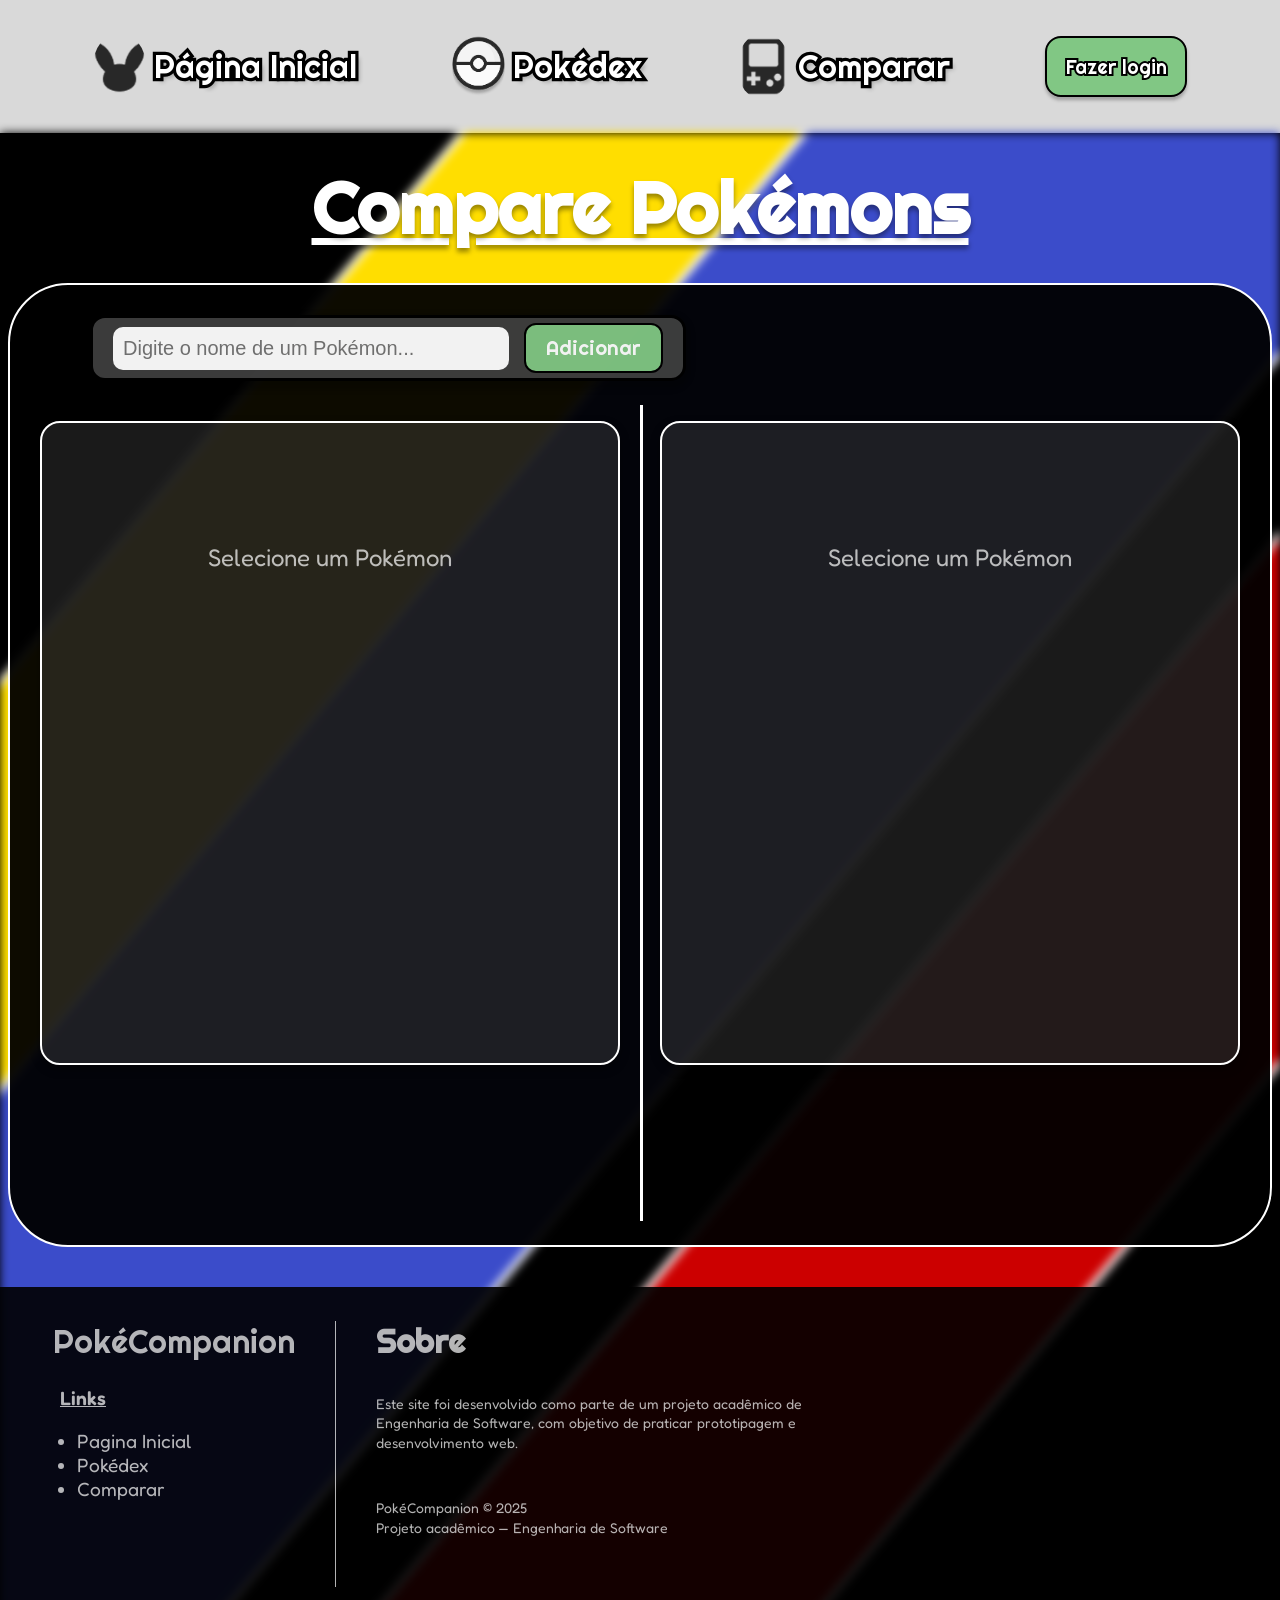
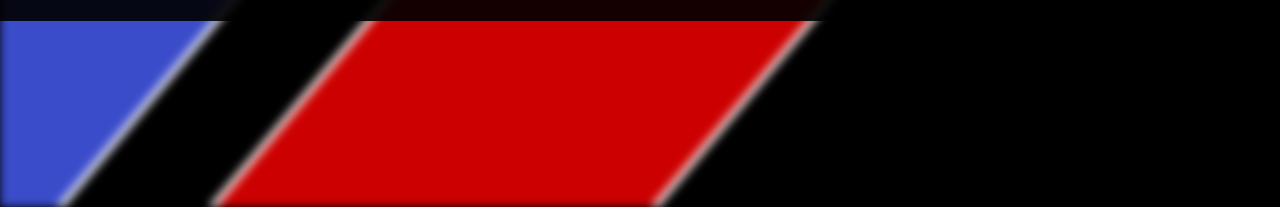
==== html/comparador.html @ f087c46c "primeiro commit" ====
<!DOCTYPE html>
<html lang="pt-BR">
<head>
    <meta charset="UTF-8">
    <meta name="viewport" content="width=device-width, initial-scale=1.0">
    <title>Poké - Comparar Pokémons</title>
    <link rel="stylesheet" href="../css/comparador.css  ">
    <link rel="stylesheet" href="../css/styleguide.css">
    <link rel="icon" type="imagem/jpg" href="../assets/icone1.png">
</head>
<body>
    <!-- Header -->
    <header class="header">
        <nav class="nav">
            <a class="nav-item" href="pagina-inicial.html">
                <div class="nav-icon icon-1"></div>
                <span>Página Inicial</span>
            </a>
            <a class="nav-item" href="pokedex.html">
                <div class="nav icon-2"></div>
                <span>Pokédex</span>
            </a>
            <a class="nav-item" href="">
                <div class="nav icon-3"></div>
                <span>Comparar</span>
            </a>
            <a class="login-btn">Fazer login</a>
        </nav>
    </header>
    
    <!-- Background Stripes -->
    <div class="background-container">
        <div class="stripe stripe-yellow"></div>
        <div class="stripe stripe-blue"></div>
        <div class="stripe stripe-red"></div>
    </div>
    <!-- Title -->
    <h1 class="page-title">Compare Pokémons</h1>

    <!-- Main Content -->

    <div class="main-content">
        <!-- Search Bar -->
        <div class="search-bar">
            <input type="text" id="pokemonSearch" placeholder="Digite o nome de um Pokémon..." class="search-input"/>
            <button id="addPokemonBtn" class="add-btn">Adicionar</button>
        </div>

        <!-- Área de comparação -->
        <div class="compare-container">
            <div class="pokemon-card" id="pokemon1">
                <p class="placeholder-text">Selecione um Pokémon</p>
            </div>
            <div class="divider-vertical"></div>
            <div class="pokemon-card" id="pokemon2">
                <p class="placeholder-text">Selecione um Pokémon</p>
            </div>
        </div>
    </div>

    <!-- Footer -->
    <footer class="footer">
        <div class="footer-left">
            <div class="footer-brand">PokéCompanion</div>
            <div class="footer-links">
                <h4>Links</h4>
                <ul>
                    <li>Pagina Inicial</li>
                    <li>Pokédex</li>
                    <li>Comparar</li>
                </ul>
            </div>
        </div>
        
        <div class="footer-divider"></div>
        
        <div class="footer-right">
            <h3>Sobre</h3>
            <p class="footer-description">
                Este site foi desenvolvido como parte de um projeto acadêmico de Engenharia de Software, 
                com objetivo de praticar prototipagem e desenvolvimento web.
            </p>
            <p class="footer-copyright">
                PokéCompanion &copy; 2025<br>
                Projeto acadêmico — Engenharia de Software
            </p>
        </div>
    </footer>
    <script src="../js/comparador.js"></script>
</body>
</html>
---- css/comparador.css ----
/* ===== BASE ===== */
body {
    background-color: #000;
    min-height: 100vh;
    overflow-x: hidden;
    margin: 0;
    padding: 0;
}

/* ===== HEADER ===== */
.header {
    margin: auto;
    padding: calc(40 / 1080 * 100vh) calc(48 / 1920 * 100vw);
    background-color: var(--cinza-padrao);
    box-shadow: 0 calc(4 / 1080 * 100vh) calc(4 / 1080 * 100vh) rgba(0, 0, 0, 0.25);
}

.nav {
    display: flex;
    justify-content: space-between;
    align-items: center;
    max-width: min(1440px, 90%);
    margin: auto;
}

.nav-item {
    display: flex;
    align-items: center;
    height: calc(80 / 1080 * 100vh);
    cursor: pointer;
    gap: 8px;
}

/* ===== ÍCONES ===== */
.icon-1, .icon-2, .icon-3 {
    width: clamp(40px, calc(80 / 1920 * 100vw), 80px);
    height: clamp(40px, calc(80 / 1080 * 100vh), 80px);
    border-radius: 50%;
    background-size: cover;
    background-position: center;
}

/* Fonte Header */
.nav-item span {
    font-family: "Righteous", sans-serif;
    color: white;
    text-shadow: 4px 4px 4px rgba(0,0,0,0.25);
    font-size: clamp(20px, 2.5vw, 48px);
    font-weight: 400;
    -webkit-text-stroke: 0.2em black;
    paint-order: stroke fill;
}

/*  BOTÃO LOGIN  */
.login-btn {
    padding: clamp(16px, calc(20 / 1080 * 100vh), 28px) clamp(16px, calc(28 / 1920 * 100vw), 32px);
    font-family: "Righteous", sans-serif;
    font-size: clamp(16px, 1.5vw, 32px);
    color: var(--branco-full);
    background-color: var(--verde-campo);
    border: calc(3 / 1920 * 100vw) solid black;
    border-radius: calc(24 / 1920 * 100vw);
    box-shadow: 0 calc(4 / 1080 * 100vh) calc(4 / 1080 * 100vh) rgba(0,0,0,0.25);
    cursor: pointer;
    transition: 0.3s ease;
    -webkit-text-stroke: 0.2em black;
    paint-order: stroke fill;
}
.login-btn:hover {
    transform: scale(1.05);
}
/* === === === */


/*  BACKGROUND  */
.background-container {
    position: absolute;
    width: 100%;
    height: 186vh;
    background-color: #000;
    overflow: hidden;
    display: flex;
    justify-content: center;
    align-items: center;
    z-index: 0;
    overflow: hidden;
    filter: blur(5px);
}

.stripe {
    position: absolute;
    width: calc(2200 / 1920 * 200vw);
    transform: rotate(310deg);
    border: calc(10 / 1920 * 100vw) solid #fff;
}

.stripe-yellow {
    height: calc(400 / 1080 * 100vh);
    background: var(--amarelo-dourado);
    top: calc(-180 / 1920 * 100vw);
}

.stripe-blue {
    height: calc(600 / 1080 * 100vh);
    background: var(--azul-cerulean);
    top: calc(500 / 1920 * 100vw);
}

.stripe-red {
    height: calc(400 / 1080 * 100vh);
    background: var(--vermelho-boston);
    bottom: calc(110 / 1920 * 100vw);
}
/* === === === */

/* Page Title */
.page-title {
    position: relative;
    z-index: 10;
    font-family: 'Righteous', sans-serif;
    font-size: 96px;
    text-align: center;
    color: white;
    text-decoration: underline;
    text-shadow: 0px 4px 5px rgba(0, 0, 0, 0.4);
    margin: 30px 0;
    white-space: nowrap;
}
/* === === === */


/* Main Content */
.main-content {
    position: relative;
    z-index: 10;
    background: rgba(0, 0, 0, 0.95);
    border: 2px solid white;
    border-radius: 60px;
    width: 1400px;
    margin: 0 auto 40px;
    padding: 30px;
    min-height: 1200px;
}
/* === === === */

/* Search Bar */
.search-bar {
    position: relative;
    width: 550px;
    height: 60px;
    background: #3f3f3f;
    border: 3px solid black;
    border-radius: 15px;
    box-shadow: 0px 4px 5px 5px rgba(0, 0, 0, 0.25);
    display: flex;
    align-items: center;
    padding: 0 20px;
    gap: 15px;
    margin-left: 50px;
    opacity: 0.95;
}

.search-icon {
    width: 35px;
    height: 35px;
    fill: white;
}

.search-text {
    font-family: 'Righteous', sans-serif;
    font-size: 36px;
    color: white;
    opacity: 0.9;
    flex: 1;
    text-align: center;
}

.search-arrow {
    width: 12px;
    height: 20px;
    fill: white;
    transform: rotate(90deg);
}
/* === === === */

/* Dividers */
.divider-horizontal {
    width: 1350px;
    height: 1px;
    background: white;
    margin: 30px auto;
}

.divider-vertical {
    position: absolute;
    width: 1px;
    height: 85%;
    background: white;
    left: 50%;
    top: 120px;
    border-left: 2px dashed white;
}

.divider-dashed {
    width: 650px;
    height: 1px;
    background: transparent;
    border-top: 1px dashed white;
    margin: 20px auto;
}
/* === === === */

/* Footer */
.footer {
    display: flex;
    position: relative;
    z-index: 0;
    width: 100%;
    min-height: calc(300 / 1080 * 100vh);
    background: rgba(0, 0, 0, 0.9);
    flex-wrap: wrap;
    padding: calc(40 / 1080 * 100vh) calc(80 / 1920 * 100vw);
    margin-top: 0;
}

.footer-left, .footer-right {
    display: flex;
    flex-direction: column;
    gap: clamp(10px, 2vh, 20px);
}

.footer-logo {
    width: clamp(40px, calc(80 / 1920 * 100vw), 80px);
    height: clamp(40px, calc(80 / 1080 * 100vh), 80px);
    border-radius: 50%;
    opacity: 0.7;
    box-shadow: 0 4px 4px rgba(0,0,0,0.25);
}

.footer-brand {
    font-family: 'Righteous', sans-serif;
    font-size: clamp(20px, 2.5vw, 54px);
    color: white;
    opacity: 0.7;
}

.footer-links h4 {
    font-family: 'Fredoka', sans-serif;
    font-weight: 600;
    font-size: clamp(14px, 1.5vw, 24px);
    color: white;
    opacity: 0.7;
    text-decoration: underline;
    margin: calc(10 / 1920 * 100vw);
}

.footer-links ul {
    list-style: disc;
    padding-left: 1.5rem;
    font-family: 'Fredoka', sans-serif;
    font-weight: 400;
    font-size: clamp(14px, 1.5vw, 24px);
    color: white;
    opacity: 0.7;
}

.footer-divider {
    width: 1px;
    height: calc(320 / 1080 * 100vh);
    background: rgba(255, 255, 255, 0.7);
    margin: 0 calc(60 / 1920 * 100vw);
}

.footer-right h3 {
    font-family: 'Righteous', sans-serif;
    font-size: clamp(24px, 2.5vw, 54px);
    color: white;
    opacity: 0.7;
    margin: 0px;
}

.footer-description,
.footer-copyright {
    display: flex;
    font-family: 'Fredoka', sans-serif;
    font-weight: 400;
    font-size: clamp(14px, 1vw, 20px);
    color: rgba(255, 255, 255, 0.7);
    line-height: 1.4;
    max-width: 500px;
}
/* === === === */

/* Compare Container */
.compare-container {
    display: flex;
    justify-content: space-between;
    align-items: flex-start;
    gap: 40px;
    margin-top: 40px;
}

.pokemon-card {
    flex: 1;
    min-height: 600px;
    background: rgba(255, 255, 255, 0.1);
    border: 2px solid white;
    border-radius: 20px;
    color: white;
    padding: 20px;
    font-family: 'Fredoka', sans-serif;
    text-align: center;
    position: relative;
    box-shadow: 0 4px 10px rgba(0,0,0,0.4);
}

.placeholder-text {
    color: rgba(255,255,255,0.7);
    margin-top: 100px;
    font-size: 24px;
}

.remove-btn {
    position: absolute;
    top: 10px;
    right: 10px;
    background: red;
    color: white;
    border: none;
    border-radius: 50%;
    width: 35px;
    height: 35px;
    cursor: pointer;
    font-weight: bold;
}

.search-input {
    flex: 1;
    font-size: 20px;
    padding: 10px;
    border: none;
    border-radius: 10px;
    outline: none;
}

.add-btn {
    background-color: var(--verde-campo);
    color: white;
    font-family: 'Righteous', sans-serif;
    border: 2px solid black;
    border-radius: 12px;
    padding: 10px 20px;
    cursor: pointer;
    font-size: 20px;
}

.add-btn:hover {
    transform: scale(1.05);
}

/* Pokémon Info */
.pokemon-img {
    width: 180px;
    height: 180px;
    object-fit: contain;
    margin-bottom: 10px;
}

.stat {
    display: flex;
    justify-content: space-between;
    background: rgba(255,255,255,0.2);
    margin: 5px 0;
    border-radius: 8px;
    padding: 5px 10px;
}



/* Responsive para 1366x768 */
@media screen and (max-width: 1366px) {
    .container {
        width: 1366px;
    }
    
    .page-title {
        font-size: 72px;
    }
    
    .main-content {
        width: 1200px;
        min-height: 900px;
    }
    
    .pokemon-frames {
        gap: 20px;
    }
    
    .pokemon-frame {
        width: 580px;
        min-height: 850px;
    }
    
    .stats-section,
    .abilities-section,
    .weaknesses-section {
        width: 350px;
    }
    
    .weakness-container {
        width: 310px;
    }
    
    .bar-container {
        height: 150px;
    }
}
---- css/styleguide.css ----
/* Fonte */
@import url('https://fonts.googleapis.com/css2?family=Fredoka:wght@300..700&family=Righteous&display=swap');

/* ===================== */
/*     PALETA DE COR     */
/* ===================== */
:root {
    --amarelo-dourado: #FFDE00;
    --azul-cerulean: #3B4CCA;
    --vermelho-boston: #CC0000;
    --cinza-padrao: #d9d9d9;
    --branco-full: #ffffff;
    --verde-campo: #81C784;
}

body {
    font-family: 'Fredoka', 'Righteous', sans-serif;
}

.icon-1 { background: url(../assets/icone1.png) var(--cinza-padrao) 50% / cover no-repeat; }
.icon-2 { background: url(../assets/icone2.png) var(--cinza-padrao) 50% / cover no-repeat; }
.icon-3 { background: url(../assets/icone3.png) var(--cinza-padrao) 50% / cover no-repeat; }

/* remove underline / cor de link no header */
.nav-item,
.nav-item:link,
.nav-item:visited {
    text-decoration: none;
    color: inherit; /* evita que o navegador aplique cor de link */
} 

.nav-item span {
    text-decoration: none;
}
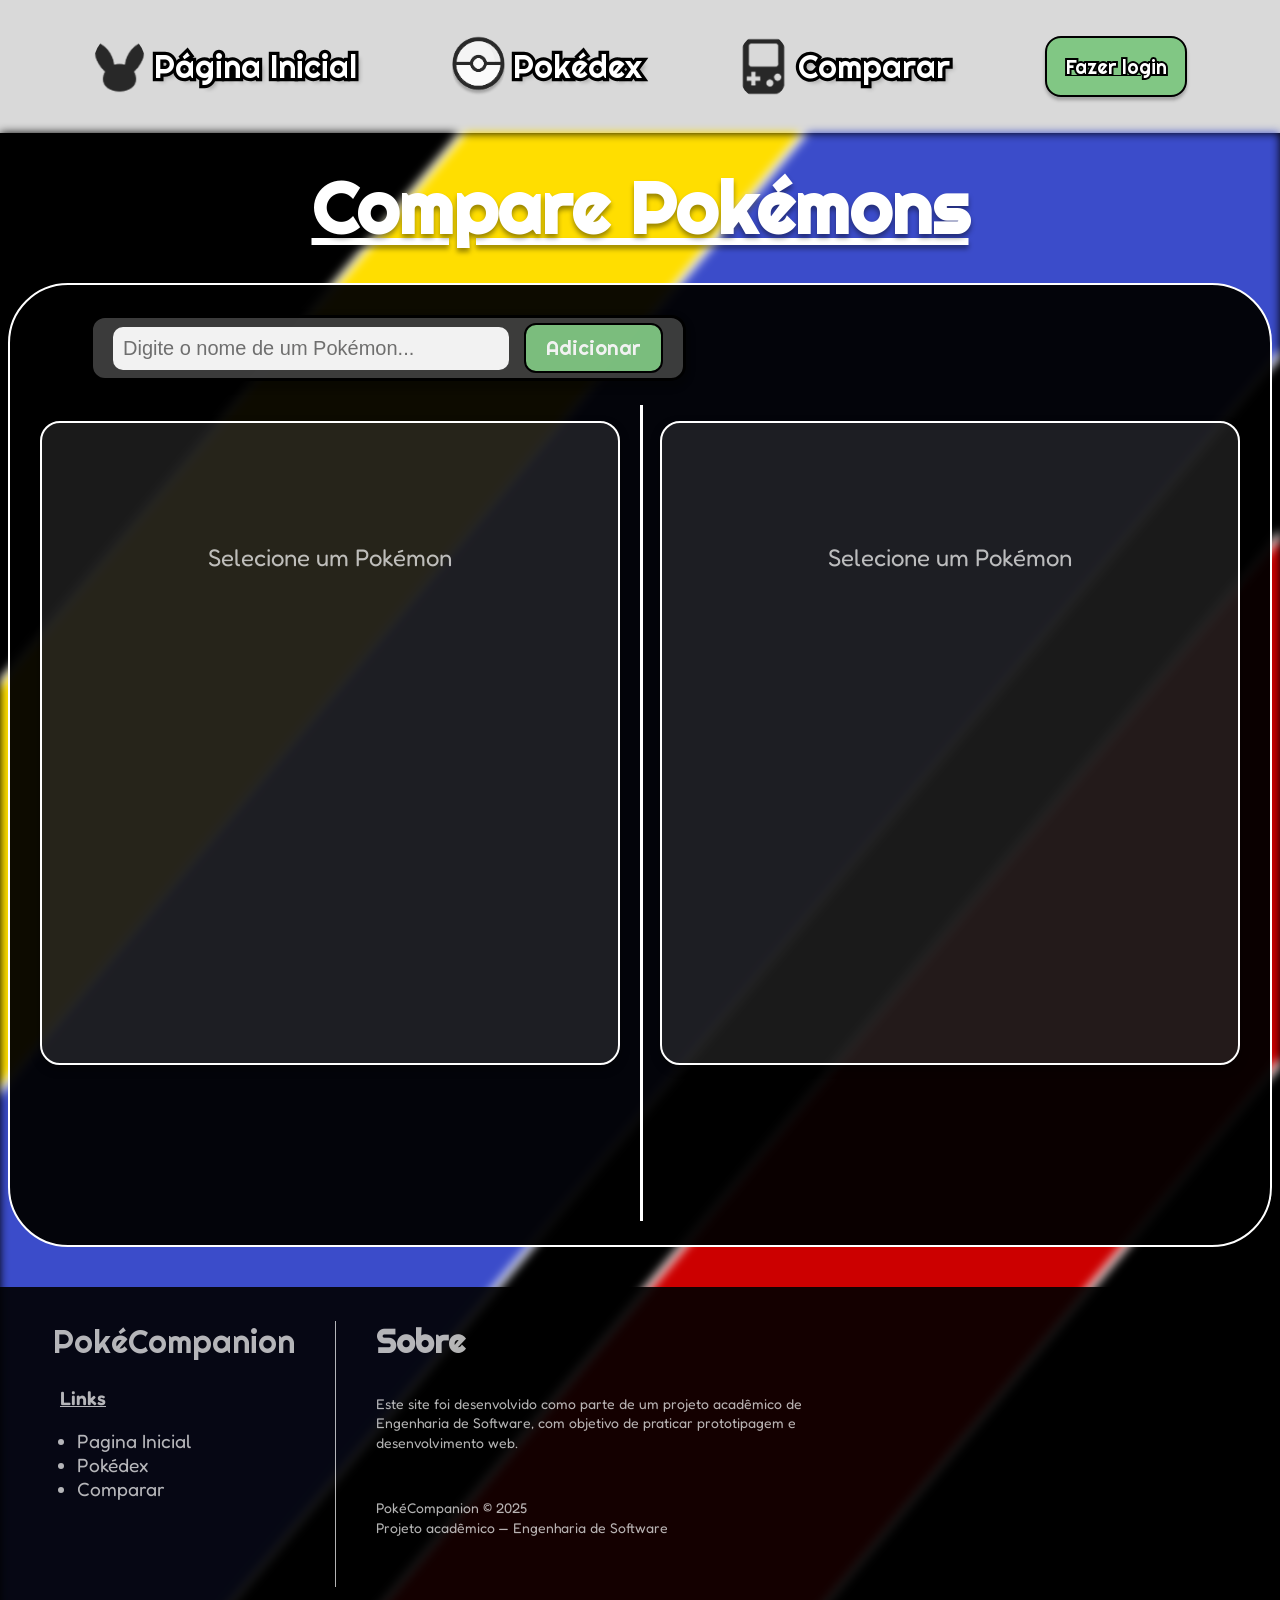
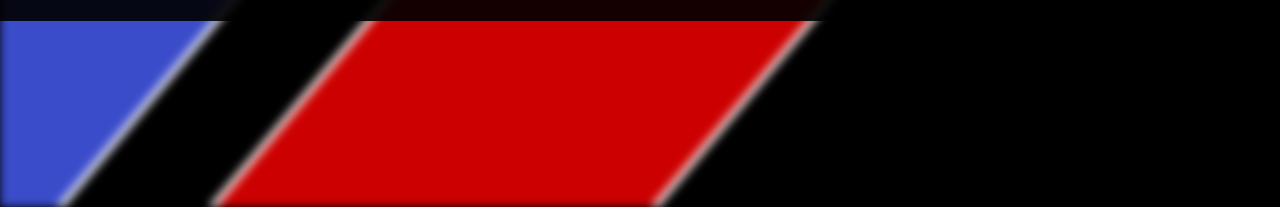
==== commit 4ef3acba: "Fazendo pagina Login" ====
--- a/html/comparador.html
+++ b/html/comparador.html
@@ -24,7 +24,10 @@
                 <div class="nav icon-3"></div>
                 <span>Comparar</span>
             </a>
-            <a class="login-btn">Fazer login</a>
+            <a class="login-btn" href="login.html">
+                <div class="nav icon-4"></div>
+                <span>Fazer login</span>
+            </a>
         </nav>
     </header>
     
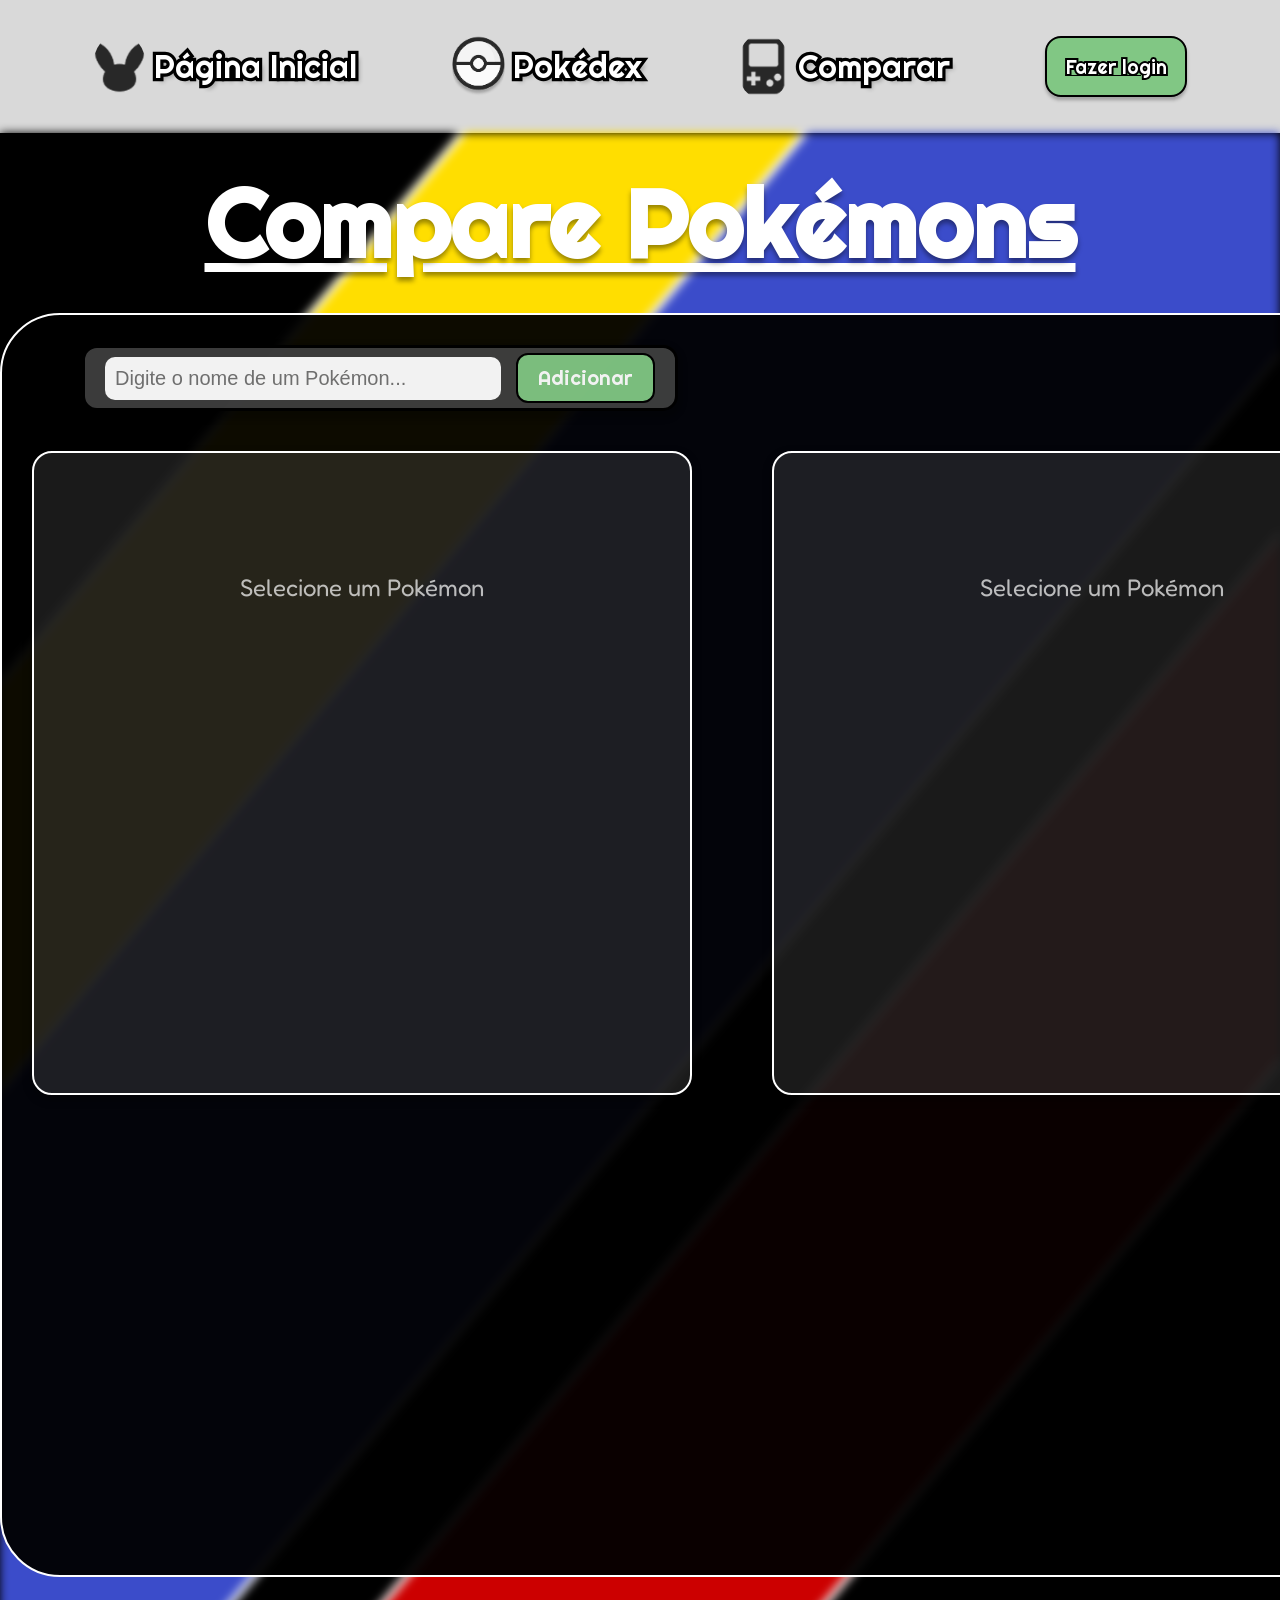
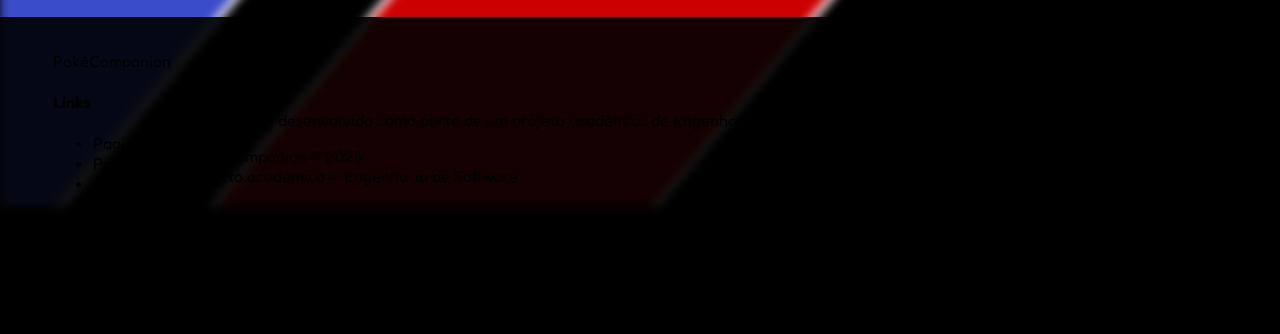
==== commit 6a3f3855: "LALALA Atualizando LOGIN" ====
--- a/html/comparador.html
+++ b/html/comparador.html
@@ -4,7 +4,7 @@
     <meta charset="UTF-8">
     <meta name="viewport" content="width=device-width, initial-scale=1.0">
     <title>Poké - Comparar Pokémons</title>
-    <link rel="stylesheet" href="../css/comparador.css  ">
+    <link rel="stylesheet" href="../css/comparador.css">
     <link rel="stylesheet" href="../css/styleguide.css">
     <link rel="icon" type="imagem/jpg" href="../assets/icone1.png">
 </head>
@@ -16,18 +16,27 @@
                 <div class="nav-icon icon-1"></div>
                 <span>Página Inicial</span>
             </a>
+
             <a class="nav-item" href="pokedex.html">
                 <div class="nav icon-2"></div>
                 <span>Pokédex</span>
             </a>
-            <a class="nav-item" href="">
+
+            <a class="nav-item">
                 <div class="nav icon-3"></div>
                 <span>Comparar</span>
             </a>
+
+            <!-- BOTÃO LOGIN / NOME DO USUÁRIO -->
             <a class="login-btn" href="login.html">
                 <div class="nav icon-4"></div>
                 <span>Fazer login</span>
             </a>
+
+            <!-- MENU FLUTUANTE DO USUÁRIO -->
+            <div class="user-menu" id="userMenu" style="display:none;">
+                <button id="logoutBtn">Sair</button>
+            </div>
         </nav>
     </header>
     
@@ -37,12 +46,13 @@
         <div class="stripe stripe-blue"></div>
         <div class="stripe stripe-red"></div>
     </div>
+
     <!-- Title -->
     <h1 class="page-title">Compare Pokémons</h1>
 
     <!-- Main Content -->
+    <div class="main-content">
 
-    <div class="main-content">
         <!-- Search Bar -->
         <div class="search-bar">
             <input type="text" id="pokemonSearch" placeholder="Digite o nome de um Pokémon..." class="search-input"/>
@@ -54,7 +64,9 @@
             <div class="pokemon-card" id="pokemon1">
                 <p class="placeholder-text">Selecione um Pokémon</p>
             </div>
+
             <div class="divider-vertical"></div>
+
             <div class="pokemon-card" id="pokemon2">
                 <p class="placeholder-text">Selecione um Pokémon</p>
             </div>
@@ -89,7 +101,7 @@
             </p>
         </div>
     </footer>
+
     <script src="../js/comparador.js"></script>
 </body>
-</html>
-
+</html>
--- a/css/comparador.css
+++ b/css/comparador.css
@@ -69,6 +69,7 @@
 .login-btn:hover {
     transform: scale(1.05);
 }
+
 /* === === === */
 
 
@@ -83,7 +84,6 @@
     justify-content: center;
     align-items: center;
     z-index: 0;
-    overflow: hidden;
     filter: blur(5px);
 }
 
@@ -111,7 +111,6 @@
     background: var(--vermelho-boston);
     bottom: calc(110 / 1920 * 100vw);
 }
-/* === === === */
 
 /* Page Title */
 .page-title {
@@ -126,8 +125,6 @@
     margin: 30px 0;
     white-space: nowrap;
 }
-/* === === === */
-
 
 /* Main Content */
 .main-content {
@@ -141,7 +138,6 @@
     padding: 30px;
     min-height: 1200px;
 }
-/* === === === */
 
 /* Search Bar */
 .search-bar {
@@ -158,180 +154,6 @@
     gap: 15px;
     margin-left: 50px;
     opacity: 0.95;
-}
-
-.search-icon {
-    width: 35px;
-    height: 35px;
-    fill: white;
-}
-
-.search-text {
-    font-family: 'Righteous', sans-serif;
-    font-size: 36px;
-    color: white;
-    opacity: 0.9;
-    flex: 1;
-    text-align: center;
-}
-
-.search-arrow {
-    width: 12px;
-    height: 20px;
-    fill: white;
-    transform: rotate(90deg);
-}
-/* === === === */
-
-/* Dividers */
-.divider-horizontal {
-    width: 1350px;
-    height: 1px;
-    background: white;
-    margin: 30px auto;
-}
-
-.divider-vertical {
-    position: absolute;
-    width: 1px;
-    height: 85%;
-    background: white;
-    left: 50%;
-    top: 120px;
-    border-left: 2px dashed white;
-}
-
-.divider-dashed {
-    width: 650px;
-    height: 1px;
-    background: transparent;
-    border-top: 1px dashed white;
-    margin: 20px auto;
-}
-/* === === === */
-
-/* Footer */
-.footer {
-    display: flex;
-    position: relative;
-    z-index: 0;
-    width: 100%;
-    min-height: calc(300 / 1080 * 100vh);
-    background: rgba(0, 0, 0, 0.9);
-    flex-wrap: wrap;
-    padding: calc(40 / 1080 * 100vh) calc(80 / 1920 * 100vw);
-    margin-top: 0;
-}
-
-.footer-left, .footer-right {
-    display: flex;
-    flex-direction: column;
-    gap: clamp(10px, 2vh, 20px);
-}
-
-.footer-logo {
-    width: clamp(40px, calc(80 / 1920 * 100vw), 80px);
-    height: clamp(40px, calc(80 / 1080 * 100vh), 80px);
-    border-radius: 50%;
-    opacity: 0.7;
-    box-shadow: 0 4px 4px rgba(0,0,0,0.25);
-}
-
-.footer-brand {
-    font-family: 'Righteous', sans-serif;
-    font-size: clamp(20px, 2.5vw, 54px);
-    color: white;
-    opacity: 0.7;
-}
-
-.footer-links h4 {
-    font-family: 'Fredoka', sans-serif;
-    font-weight: 600;
-    font-size: clamp(14px, 1.5vw, 24px);
-    color: white;
-    opacity: 0.7;
-    text-decoration: underline;
-    margin: calc(10 / 1920 * 100vw);
-}
-
-.footer-links ul {
-    list-style: disc;
-    padding-left: 1.5rem;
-    font-family: 'Fredoka', sans-serif;
-    font-weight: 400;
-    font-size: clamp(14px, 1.5vw, 24px);
-    color: white;
-    opacity: 0.7;
-}
-
-.footer-divider {
-    width: 1px;
-    height: calc(320 / 1080 * 100vh);
-    background: rgba(255, 255, 255, 0.7);
-    margin: 0 calc(60 / 1920 * 100vw);
-}
-
-.footer-right h3 {
-    font-family: 'Righteous', sans-serif;
-    font-size: clamp(24px, 2.5vw, 54px);
-    color: white;
-    opacity: 0.7;
-    margin: 0px;
-}
-
-.footer-description,
-.footer-copyright {
-    display: flex;
-    font-family: 'Fredoka', sans-serif;
-    font-weight: 400;
-    font-size: clamp(14px, 1vw, 20px);
-    color: rgba(255, 255, 255, 0.7);
-    line-height: 1.4;
-    max-width: 500px;
-}
-/* === === === */
-
-/* Compare Container */
-.compare-container {
-    display: flex;
-    justify-content: space-between;
-    align-items: flex-start;
-    gap: 40px;
-    margin-top: 40px;
-}
-
-.pokemon-card {
-    flex: 1;
-    min-height: 600px;
-    background: rgba(255, 255, 255, 0.1);
-    border: 2px solid white;
-    border-radius: 20px;
-    color: white;
-    padding: 20px;
-    font-family: 'Fredoka', sans-serif;
-    text-align: center;
-    position: relative;
-    box-shadow: 0 4px 10px rgba(0,0,0,0.4);
-}
-
-.placeholder-text {
-    color: rgba(255,255,255,0.7);
-    margin-top: 100px;
-    font-size: 24px;
-}
-
-.remove-btn {
-    position: absolute;
-    top: 10px;
-    right: 10px;
-    background: red;
-    color: white;
-    border: none;
-    border-radius: 50%;
-    width: 35px;
-    height: 35px;
-    cursor: pointer;
-    font-weight: bold;
 }
 
 .search-input {
@@ -358,12 +180,47 @@
     transform: scale(1.05);
 }
 
-/* Pokémon Info */
-.pokemon-img {
-    width: 180px;
-    height: 180px;
-    object-fit: contain;
-    margin-bottom: 10px;
+/* Compare Container */
+.compare-container {
+    display: flex;
+    justify-content: space-between;
+    align-items: flex-start;
+    gap: 40px;
+    margin-top: 40px;
+}
+
+.pokemon-card {
+    flex: 1;
+    min-height: 600px;
+    background: rgba(255, 255, 255, 0.1);
+    border: 2px solid white;
+    border-radius: 20px;
+    color: white;
+    padding: 20px;
+    font-family: 'Fredoka', sans-serif;
+    text-align: center;
+    position: relative;
+    box-shadow: 0 4px 10px rgba(0,0,0,0.4);
+}
+
+.placeholder-text {
+    color: rgba(255,255,255,0.7);
+    margin-top: 100px;
+    font-size: 24px;
+}
+
+.remove-btn {
+    position: absolute;
+    top: 10px;
+    right: 10px;
+    background: red;
+    color: white;
+    border: none;
+    border-radius: 50%;
+    width: 35px;
+    height: 35px;
+    cursor: pointer;
+    font-weight: bold;
 }
 
 .stat {
@@ -375,43 +232,48 @@
     padding: 5px 10px;
 }
 
-
-
-/* Responsive para 1366x768 */
-@media screen and (max-width: 1366px) {
-    .container {
-        width: 1366px;
-    }
-    
-    .page-title {
-        font-size: 72px;
-    }
-    
-    .main-content {
-        width: 1200px;
-        min-height: 900px;
-    }
-    
-    .pokemon-frames {
-        gap: 20px;
-    }
-    
-    .pokemon-frame {
-        width: 580px;
-        min-height: 850px;
-    }
-    
-    .stats-section,
-    .abilities-section,
-    .weaknesses-section {
-        width: 350px;
-    }
-    
-    .weakness-container {
-        width: 310px;
-    }
-    
-    .bar-container {
-        height: 150px;
-    }
-}
+/* Footer */
+.footer {
+    display: flex;
+    position: relative;
+    width: 100%;
+    min-height: calc(300 / 1080 * 100vh);
+    background: rgba(0, 0, 0, 0.9);
+    flex-wrap: wrap;
+    padding: calc(40 / 1080 * 100vh) calc(80 / 1920 * 100vw);
+}
+
+/* === USER MENU  === */
+.user-menu {
+    position: absolute;
+    background: var(--cinza-padrao);
+    border: calc(3 / 1920 * 100vw) solid black;
+    border-radius: calc(16 / 1920 * 100vw);
+    padding: 6px 0;
+    width: clamp(110px, 9vw, 150px);
+    box-shadow: 0 calc(4 / 1080 * 100vh) calc(4 / 1080 * 100vh) rgba(0,0,0,0.25);
+    z-index: 9999;
+    display: none;
+}
+
+.user-menu button {
+    width: 100%;
+    background: var(--vermelho-boston);
+    color: var(--branco-full);
+    font-family: "Righteous", sans-serif;
+    font-size: clamp(14px, 1vw, 22px);
+    font-weight: 400;
+    border: calc(3 / 1920 * 100vw) solid black;
+    border-radius: calc(24 / 1920 * 100vw);
+    padding: 10px 6px;
+    cursor: pointer;
+    -webkit-text-stroke: 0.18em black;
+    paint-order: stroke fill;
+    box-shadow: 0 calc(4 / 1080 * 100vh) calc(4 / 1080 * 100vh) rgba(0,0,0,0.25);
+    transition: 0.2s ease;
+}
+
+.user-menu button:hover {
+    transform: scale(1.05);
+    background: #b10d0d;
+}
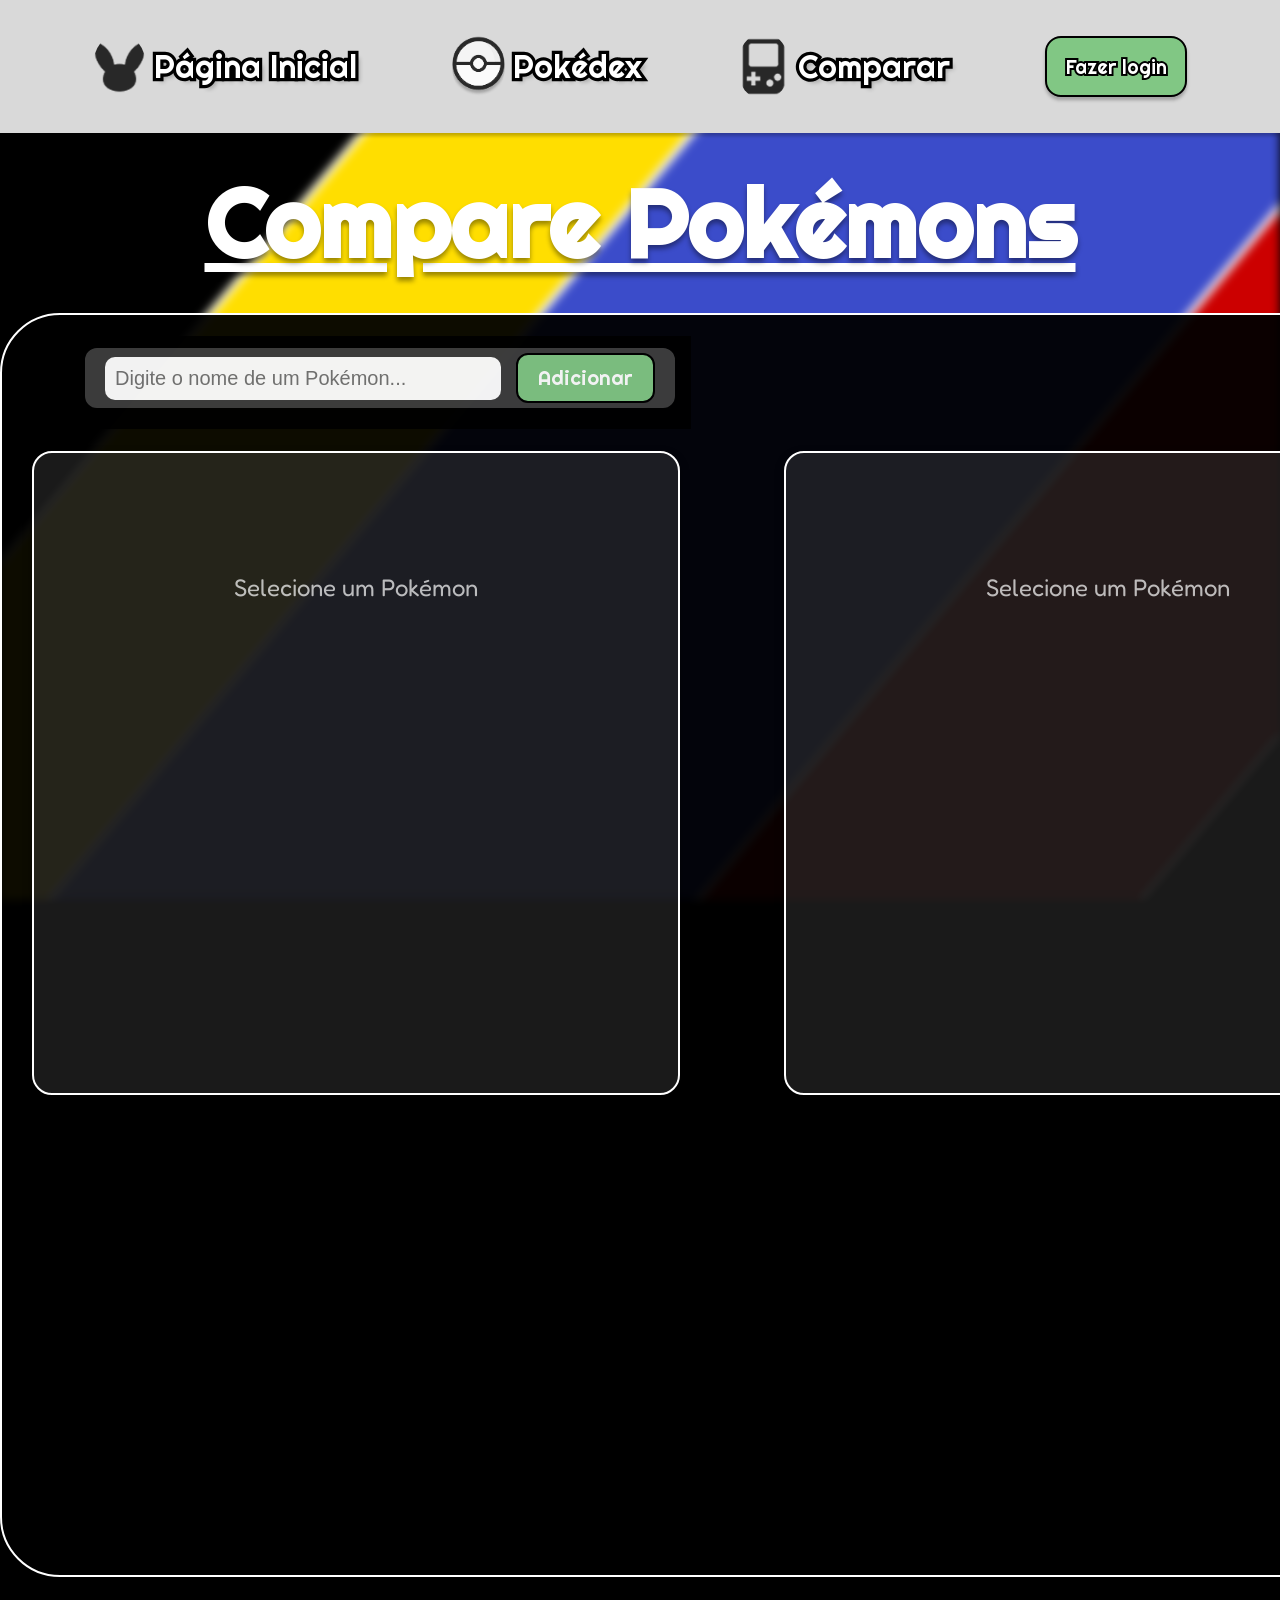
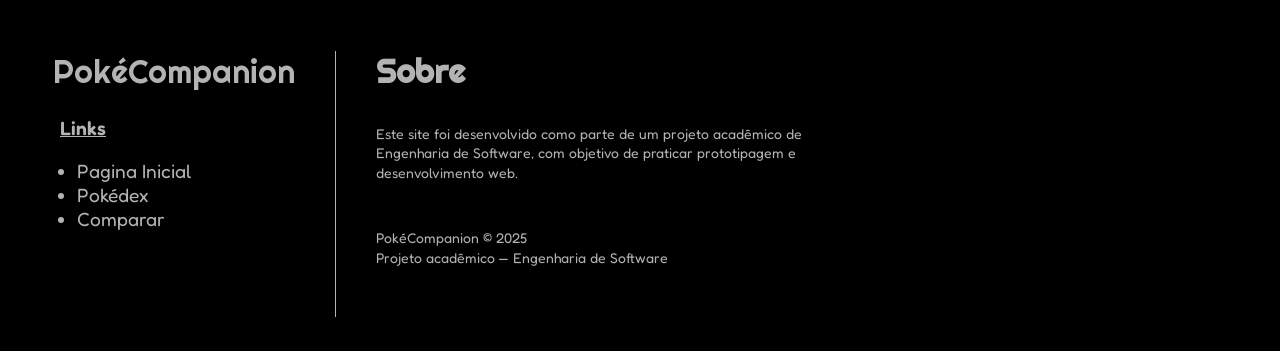
==== commit 431d772a: "termino do projeto" ====
--- a/html/comparador.html
+++ b/html/comparador.html
@@ -77,6 +77,7 @@
     <footer class="footer">
         <div class="footer-left">
             <div class="footer-brand">PokéCompanion</div>
+
             <div class="footer-links">
                 <h4>Links</h4>
                 <ul>
@@ -86,17 +87,18 @@
                 </ul>
             </div>
         </div>
-        
+
         <div class="footer-divider"></div>
-        
+
         <div class="footer-right">
             <h3>Sobre</h3>
             <p class="footer-description">
-                Este site foi desenvolvido como parte de um projeto acadêmico de Engenharia de Software, 
+                Este site foi desenvolvido como parte de um projeto acadêmico de Engenharia de Software,
                 com objetivo de praticar prototipagem e desenvolvimento web.
             </p>
+
             <p class="footer-copyright">
-                PokéCompanion &copy; 2025<br>
+                PokéCompanion © 2025<br>
                 Projeto acadêmico — Engenharia de Software
             </p>
         </div>
--- a/css/comparador.css
+++ b/css/comparador.css
@@ -9,10 +9,12 @@
 
 /* ===== HEADER ===== */
 .header {
+    position: sticky;
     margin: auto;
     padding: calc(40 / 1080 * 100vh) calc(48 / 1920 * 100vw);
     background-color: var(--cinza-padrao);
     box-shadow: 0 calc(4 / 1080 * 100vh) calc(4 / 1080 * 100vh) rgba(0, 0, 0, 0.25);
+    z-index: 40;
 }
 
 .nav {
@@ -65,6 +67,7 @@
     transition: 0.3s ease;
     -webkit-text-stroke: 0.2em black;
     paint-order: stroke fill;
+    text-decoration: none;
 }
 .login-btn:hover {
     transform: scale(1.05);
@@ -75,9 +78,11 @@
 
 /*  BACKGROUND  */
 .background-container {
-    position: absolute;
+    position: fixed;
+    top: 0;
+    left: 0;
     width: 100%;
-    height: 186vh;
+    height: 100%;
     background-color: #000;
     overflow: hidden;
     display: flex;
@@ -97,7 +102,7 @@
 .stripe-yellow {
     height: calc(400 / 1080 * 100vh);
     background: var(--amarelo-dourado);
-    top: calc(-180 / 1920 * 100vw);
+    top: calc(-160 / 1920 * 100vw);
 }
 
 .stripe-blue {
@@ -109,7 +114,7 @@
 .stripe-red {
     height: calc(400 / 1080 * 100vh);
     background: var(--vermelho-boston);
-    bottom: calc(110 / 1920 * 100vw);
+    bottom: calc(-760 / 1920 * 100vw);
 }
 
 /* Page Title */
@@ -202,6 +207,91 @@
     position: relative;
     box-shadow: 0 4px 10px rgba(0,0,0,0.4);
 }
+/* inner card layout for structured content */
+.card-inner { display:flex; flex-direction:column; gap:12px; align-items:center }
+.card-header { display:flex; flex-direction:column; align-items:center; gap:8px }
+.pokemon-img { 
+    width:calc(200 / 1080 * 100vh);
+    image-rendering: pixelated 
+}
+.pokemon-title { font-size: 14px; margin: 6px 0; color: var(--muted-white) }
+.pokemon-name { display:block; font-family:'Righteous',sans-serif; font-size:20px; color:#fff; margin-top:6px }
+.pokemon-meta { font-size:13px; color: rgba(255,255,255,0.8) }
+.pokemon-types { display:flex; gap:8px; margin-top:6px }
+.type-pill {
+    display: flex;
+    background: rgba(255, 255, 255, 0.08);
+    /* color: #fff; */
+    padding: 6px 10px;
+    border-radius: 999px;
+    font-weight: 700;
+    font-size: 13px;
+    align-content: center;
+    flex-wrap: wrap;
+    flex-direction: row;
+    justify-content: center;
+    align-items: center;
+    gap: inherit;
+}
+
+/* dotted vertical divider */
+.divider-vertical { width: 2px; background: transparent; border-left: 2px dotted rgba(255,255,255,0.12); margin: 6px 10px }
+
+/* mini panels inside card (stats, abilities, weaknesses) */
+.mini-panel { width: 100%; background: rgba(255,255,255,0.04); border-radius:10px; padding:12px; box-shadow: inset 0 -2px 0 rgba(0,0,0,0.25) }
+.mini-panel h3, .mini-panel h4 { margin:0 0 8px 0; font-size:14px; color:var(--muted-white) }
+
+/* stats graph */
+.stat-graph { display:flex; align-items:flex-end; justify-content:space-between; gap:10px; padding:8px 4px }
+.stat-bar { 
+    display:flex;
+    align-items:center;
+    gap:6px 
+}
+.bar-fill { width:100%; background: linear-gradient(180deg,#7b39d6,#5b28b3); border-radius:6px 6px 0 0; transition: height 700ms cubic-bezier(.2,.9,.2,1); height:0% }
+.bar-label { font-size:12px; color: rgba(255,255,255,0.95) }
+.bar-key { font-size:11px; color: rgba(255,255,255,0.6); margin-top:6px }
+.stat-total { margin-top:8px; text-align:right; font-weight:700; color: #fff }
+
+.abilities-panel ul { list-style:none; padding:0; margin:0; display:flex; gap:8px; flex-direction:column }
+.ability-item { background: rgba(255,255,255,0.02); padding:8px 10px; border-radius:8px; color:#fff }
+
+.weak-list { 
+    display:flex; 
+    gap:8px; 
+    flex-wrap:wrap;
+    justify-content: center;
+}
+
+.type-pill.weak { 
+    background: rgba(0,0,0,0.25); 
+    padding:8px 10px; 
+    border-radius:8px;
+    color: white; 
+}
+
+/* Stats list (horizontal bars) - mirror sobre-pokemon styling */
+.stats-list { list-style: none; margin: 0; padding: 0; display: flex; flex-direction: column; gap: 8px }
+.stat-row { display:flex; align-items:center; gap:12px }
+.stat-label { width: 84px; font-size: 13px; color: rgba(255,255,255,0.95); text-transform: none }
+.stat-bar-wrap { flex: 1 1 auto }
+.stat-bar { position: relative; height: 12px; background: rgba(255,255,255,0.06); border-radius: 8px; overflow: hidden }
+.stat-bar::before { content: ""; position: absolute; inset: 0; background-image: repeating-linear-gradient(to right, rgba(255,255,255,0.035) 0 1px, transparent 1px 20px); pointer-events: none }
+
+.stat-fill { 
+    display:block; 
+    height:100%;
+    width:0%; transition: width 800ms cubic-bezier(.2,.9,.2,1);
+    background: linear-gradient(90deg, rgba(59, 59, 59, 0.5), rgba(255, 255, 255, 0.5));
+    border-radius: 8px 0 0 8px; box-shadow: inset 0 -1px 0 rgba(0,0,0,0.15) 
+}
+
+.stat-value { width:44px; text-align:right; font-weight:600; color: rgba(255,255,255,0.9) }
+
+/* small circular badge for weakness icon */
+.type-badge.glyph { width:36px; height:36px; border-radius:50%; display:flex; align-items:center; justify-content:center; background: rgba(255,255,255,0.06); margin-right:8px }
+.type-badge.glyph svg { width:18px; height:18px }
+.type-pill.weak .type-name { font-size:13px }
 
 .placeholder-text {
     color: rgba(255,255,255,0.7);
@@ -236,11 +326,80 @@
 .footer {
     display: flex;
     position: relative;
+    z-index: 0;
     width: 100%;
     min-height: calc(300 / 1080 * 100vh);
     background: rgba(0, 0, 0, 0.9);
     flex-wrap: wrap;
     padding: calc(40 / 1080 * 100vh) calc(80 / 1920 * 100vw);
+    margin-top: auto;
+}
+
+.footer-left, .footer-right {
+    display: flex;
+    flex-direction: column;
+    gap: clamp(10px, 2vh, 20px);
+}
+
+.footer-logo {
+    width: clamp(40px, calc(80 / 1920 * 100vw), 80px);
+    height: clamp(40px, calc(80 / 1080 * 100vh), 80px);
+    border-radius: 50%;
+    opacity: 0.7;
+    box-shadow: 0 4px 4px rgba(0,0,0,0.25);
+}
+
+.footer-brand {
+    font-family: 'Righteous', sans-serif;
+    font-size: clamp(20px, 2.5vw, 54px);
+    color: white;
+    opacity: 0.7;
+}
+
+.footer-links h4 {
+    font-family: "Fredoka", sans-serif;
+    font-weight: 600;
+    font-size: clamp(14px, 1.5vw, 24px);
+    color: white;
+    opacity: 0.7;
+    text-decoration: underline;
+    margin: calc(10 / 1920 * 100vw);
+}
+
+.footer-links ul {
+    list-style: disc;
+    padding-left: 1.5rem;
+    font-family: 'Fredoka', sans-serif;
+    font-weight: 400;
+    font-size: clamp(14px, 1.5vw, 24px);
+    color: white;
+    opacity: 0.7;
+}
+
+.footer-divider {
+    width: 1px;
+    height: calc(320 / 1080 * 100vh);
+    background: rgba(255, 255, 255, 0.7);
+    margin: 0 calc(60 / 1920 * 100vw);
+}
+
+.footer-right h3 {
+    font-family: 'Righteous', sans-serif;
+    font-size: clamp(24px, 2.5vw, 54px);
+    color: white;
+    opacity: 0.7;
+    margin: 0px;
+}
+
+.footer-description,
+.footer-copyright {
+    display: flex;
+    font-family: 'Fredoka', sans-serif;
+    font-weight: 400;
+    font-size: clamp(14px, 1vw, 20px);
+    color: rgba(255, 255, 255, 0.7);
+    line-height: 1.4;
+    max-width: 500px;
 }
 
 /* === USER MENU  === */
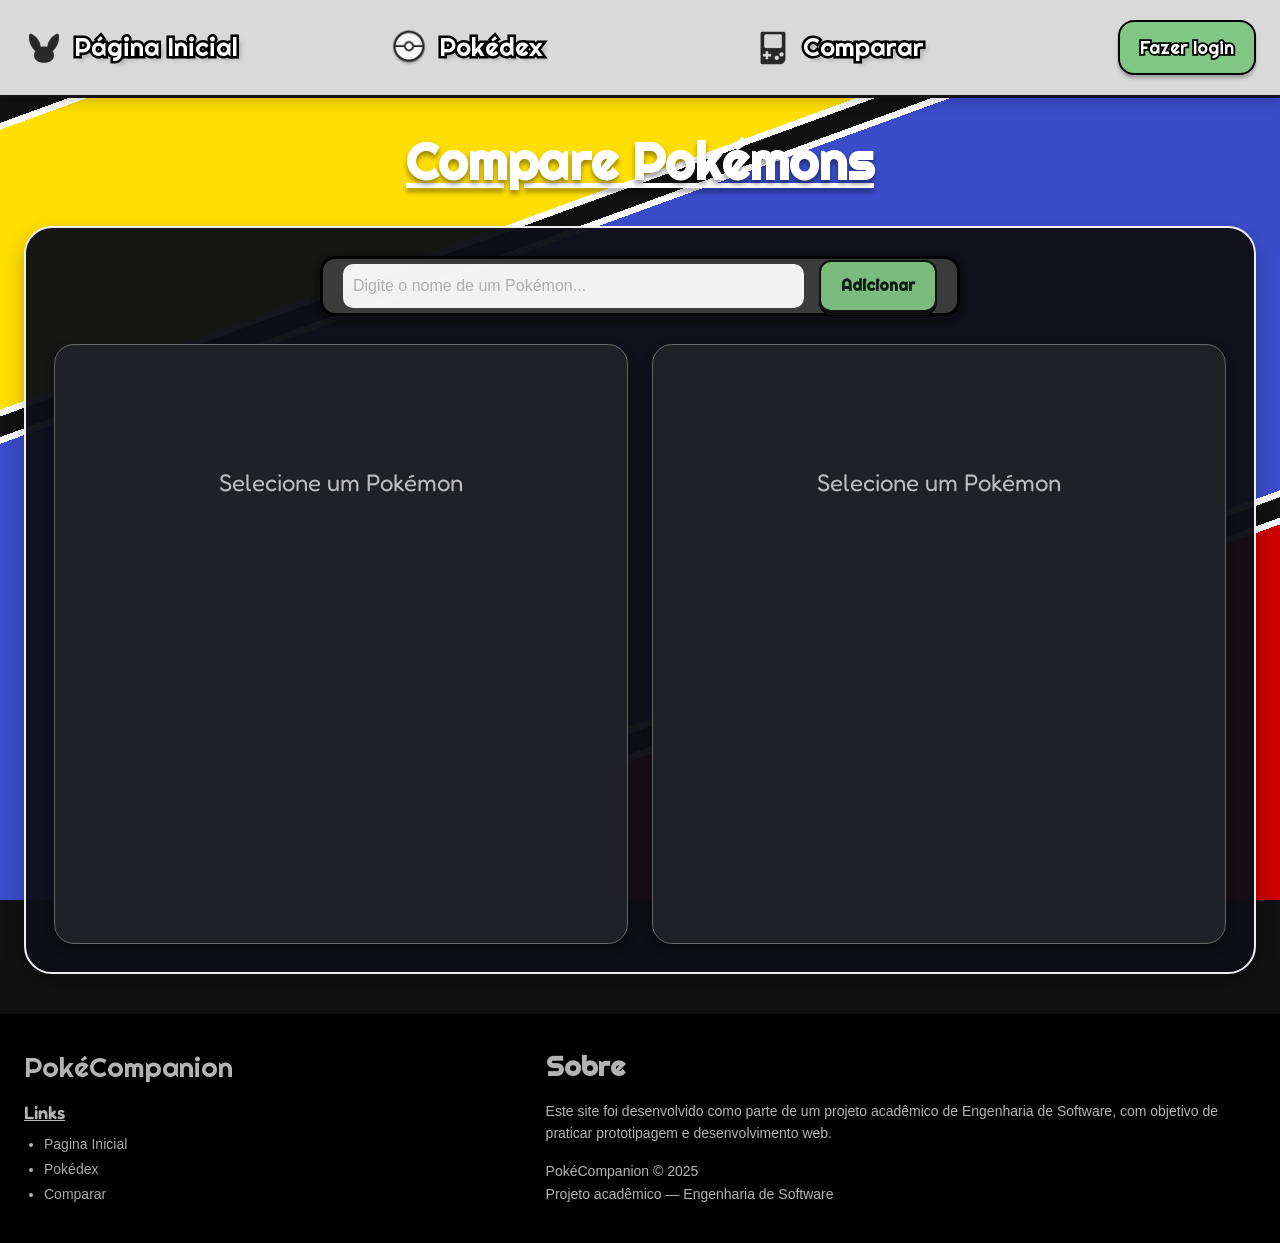
==== commit 067f3de8: "Add shared UI layer and favorites across pages Introduces a new shared `layout.css` plus `interface." ====
--- a/html/comparador.html
+++ b/html/comparador.html
@@ -7,8 +7,9 @@
     <link rel="stylesheet" href="../css/comparador.css">
     <link rel="stylesheet" href="../css/styleguide.css">
     <link rel="icon" type="imagem/jpg" href="../assets/icone1.png">
+    <link rel="stylesheet" href="../css/layout.css?v=7">
 </head>
-<body>
+<body class="page-comparator">
     <!-- Header -->
     <header class="header">
         <nav class="nav">
@@ -18,18 +19,18 @@
             </a>
 
             <a class="nav-item" href="pokedex.html">
-                <div class="nav icon-2"></div>
+                <div class="nav-icon icon-2"></div>
                 <span>Pokédex</span>
             </a>
 
             <a class="nav-item">
-                <div class="nav icon-3"></div>
+                <div class="nav-icon icon-3"></div>
                 <span>Comparar</span>
             </a>
 
             <!-- BOTÃO LOGIN / NOME DO USUÁRIO -->
             <a class="login-btn" href="login.html">
-                <div class="nav icon-4"></div>
+                <div class="nav-icon icon-4"></div>
                 <span>Fazer login</span>
             </a>
 
@@ -51,11 +52,12 @@
     <h1 class="page-title">Compare Pokémons</h1>
 
     <!-- Main Content -->
-    <div class="main-content">
+    <main class="main-content">
+        <p id="feedback" class="feedback" role="status" hidden></p>
 
         <!-- Search Bar -->
         <div class="search-bar">
-            <input type="text" id="pokemonSearch" placeholder="Digite o nome de um Pokémon..." class="search-input"/>
+            <input type="text" id="pokemonSearch" aria-label="Nome ou número do Pokémon" placeholder="Digite o nome de um Pokémon..." class="search-input"/>
             <button id="addPokemonBtn" class="add-btn">Adicionar</button>
         </div>
 
@@ -71,7 +73,7 @@
                 <p class="placeholder-text">Selecione um Pokémon</p>
             </div>
         </div>
-    </div>
+    </main>
 
     <!-- Footer -->
     <footer class="footer">
@@ -81,9 +83,9 @@
             <div class="footer-links">
                 <h4>Links</h4>
                 <ul>
-                    <li>Pagina Inicial</li>
-                    <li>Pokédex</li>
-                    <li>Comparar</li>
+                    <li><a href="pagina-inicial.html">Pagina Inicial</a></li>
+                    <li><a href="pokedex.html">Pokédex</a></li>
+                    <li><a href="comparador.html">Comparar</a></li>
                 </ul>
             </div>
         </div>
@@ -104,6 +106,8 @@
         </div>
     </footer>
 
+    <script src="../js/interface.js"></script>
+    <script src="../js/favoritos.js"></script>
     <script src="../js/comparador.js"></script>
 </body>
-</html>+</html>
--- a/css/comparador.css
+++ b/css/comparador.css
@@ -435,4 +435,39 @@
 .user-menu button:hover {
     transform: scale(1.05);
     background: #b10d0d;
-}+}
+/* Ajustes de largura para telas menores, preservando a identidade visual. */
+.main-content {
+    box-sizing: border-box;
+    width: min(1400px, calc(100% - 32px));
+    min-height: 0;
+}
+.search-bar { box-sizing: border-box; width: min(100%, 600px); margin-left: 0; }
+.search-input { min-width: 0; }
+.pokemon-card, .mini-panel { box-sizing: border-box; min-width: 0; }
+.pokemon-types { flex-wrap: wrap; justify-content: center; }
+.stat-bar-wrap { min-width: 0; }
+.footer { box-sizing: border-box; }
+.page-title { font-size: clamp(28px, 6vw, 96px); white-space: normal; }
+
+@media (max-width: 900px) {
+    .compare-container { flex-direction: column; gap: 24px; }
+    .pokemon-card { width: 100%; min-height: 0; }
+    .divider-vertical { display: none; }
+    .main-content { padding: 20px; border-radius: 24px; }
+}
+@media (max-width: 600px) {
+    .header { padding: 16px; }
+    .nav { display: grid; grid-template-columns: repeat(2, minmax(0, 1fr)); gap: 12px; max-width: 100%; }
+    .nav-item { height: auto; min-width: 0; gap: 6px; }
+    .nav-item span { font-size: 18px; }
+    .icon-1, .icon-2, .icon-3 { width: 32px; height: 32px; flex-shrink: 0; }
+    .login-btn { padding: 12px; border: 2px solid black; border-radius: 12px; max-width: 100%; overflow-wrap: anywhere; }
+    .search-bar { height: auto; padding: 12px; flex-direction: column; gap: 12px; }
+    .search-input, .add-btn { box-sizing: border-box; width: 100%; font-size: 16px; }
+    .pokemon-card { padding: 16px; }
+    .stat-row { gap: 8px; }
+    .stat-label { width: 72px; flex-shrink: 0; }
+    .footer { flex-direction: column; gap: 24px; padding: 24px; }
+    .footer-divider { display: none; }
+}
--- a/css/layout.css
+++ b/css/layout.css
@@ -0,0 +1,226 @@
+/* Layout compartilhado: mesmas medidas e fundo em todas as paginas. */
+*, *::before, *::after { box-sizing: border-box; }
+body { margin: 0; min-height: 100vh; display: flex; flex-direction: column; isolation: isolate; overflow-x: hidden; background: #111; }
+body > .container { width: 100%; min-width: 0; flex: 1; display: flex; flex-direction: column; }
+.header { position: sticky; top: 0; z-index: 40; width: 100%; padding: 20px 24px; flex-shrink: 0; }
+.nav { width: min(1280px, 100%); max-width: none; margin: auto; display: grid; grid-template-columns: repeat(3, minmax(0, 1fr)) minmax(120px, auto); gap: 24px; align-items: center; }
+.nav-item { height: auto; min-width: 0; gap: 10px; text-decoration: none; }
+.nav-item span { display: inline; font-size: clamp(16px, 2vw, 28px); line-height: 1.2; }
+.icon-1, .icon-2, .icon-3 { width: 40px; height: 40px; flex-shrink: 0; }
+.login-btn { display: inline-flex; align-items: center; justify-content: center; min-width: 0; max-width: 100%; padding: 12px 20px; font-size: 18px; border: 2px solid #000; border-radius: 16px; overflow-wrap: anywhere; text-decoration: none; }
+.background-container { position: fixed; inset: 0; width: 100%; height: 100%; z-index: -1; filter: none; pointer-events: none; background: linear-gradient(160deg, #111 0% 9%, #fff 9% 9.5%, #FFDE00 9.5% 30%, #fff 30% 30.5%, #111 30.5% 32%, #fff 32% 32.5%, #3B4CCA 32.5% 70%, #fff 70% 70.5%, #111 70.5% 72%, #fff 72% 72.5%, #CC0000 72.5% 100%); }
+.background-container .stripe { display: none; }
+.footer { position: relative; z-index: 1; width: 100%; min-height: 0; margin-top: auto; padding: 36px max(24px, calc((100% - 1280px) / 2)); display: grid; grid-template-columns: 1fr 1.5fr; gap: 48px; background: rgba(0,0,0,.94); }
+.footer-left, .footer-right { min-width: 0; gap: 16px; }
+.footer-divider { display: none; }
+.footer-brand, .footer-right h3 { font-size: 28px; line-height: 1.2; }
+.footer-links h4 { font-size: 18px; margin: 0 0 8px; }
+.footer-links ul { padding-left: 20px; margin: 0; font-size: 16px; line-height: 1.8; }
+.footer-links a { color: #eee; text-decoration: none; }
+.footer-links a:hover, .footer-links a:focus-visible { color: #FFDE00; text-decoration: underline; }
+.footer-description, .footer-copyright { display: block; max-width: 100%; font-size: 16px; margin: 0; line-height: 1.6; }
+
+/* Pagina inicial: texto e Pokemon permanecem no fluxo do documento. */
+.page-home .main-content { position: relative; bottom: auto; width: min(1280px, calc(100% - 48px)); min-height: 560px; margin: 40px auto; display: grid; grid-template-columns: 1fr 1fr; gap: 48px; align-items: center; }
+.page-home .frame-sobre { order: 0; position: relative; inset: auto; width: 100%; height: auto; min-height: 0; margin: 0; padding: 32px; border: 3px solid #111; border-radius: 28px; }
+.page-home .frame-sobre-text { margin: 0; font-size: clamp(24px, 3vw, 40px); line-height: 1.4; -webkit-text-stroke: 1px black; }
+.page-home .blastoise-wrap { order: 1; position: relative; inset: auto; width: 100%; max-width: 540px; margin: 0 auto; padding-bottom: 36px; }
+.page-home .blastoise-gif { position: relative; z-index: 1; width: 100%; height: 440px; object-fit: contain; transform: none; }
+.page-home .blastoise-base { bottom: 0; left: 10%; right: auto; width: 80%; height: 90px; }
+
+/* Login centralizado em qualquer largura. */
+.page-login { padding-bottom: 24px; }
+.page-login .login-box { position: relative; inset: auto; width: min(460px, calc(100% - 32px)); padding: 32px; margin: auto; transform: none; }
+.page-login .login-box h2 { text-align: center; margin: 0 0 24px; }
+.page-login .login-box input { width: 100%; font-size: 16px; }
+.page-login .switch-auth a { color: #FFDE00; }
+.page-login #authBtn { background: #FFDE00; color: #111; }
+
+/* Sidebar contida no mesmo bloco que a lista, antes do footer. */
+.pokedex-layout { position: relative; width: min(1320px, calc(100% - 48px)); margin: 32px auto; display: grid; grid-template-columns: 220px minmax(0, 1fr); align-items: start; gap: 24px; }
+.page-pokedex .sidebar { position: sticky; top: 110px; bottom: auto; left: auto; width: 100%; min-width: 0; max-width: none; max-height: calc(100vh - 134px); padding: 20px 12px; border: 1px solid rgba(255,255,255,.2); border-radius: 20px; z-index: 1; }
+.page-pokedex .main-content { min-width: 0; width: 100%; margin: 0; padding: 0; min-height: 500px; }
+.page-pokedex .types-grid { grid-template-columns: repeat(2, minmax(0,1fr)); gap: 16px 8px; }
+.page-pokedex .search-bar { width: 100%; margin: 0 0 24px; }
+.page-pokedex .search-bar input { min-width: 0; }
+.page-pokedex .pokemon-grid { grid-template-columns: repeat(auto-fill, minmax(210px, 1fr)); gap: 24px; }
+.page-pokedex .pokemon-card { min-width: 0; }
+.pokedex-status { grid-column: 1 / -1; color: white; text-align: center; padding: 24px; background: rgba(0,0,0,.8); border-radius: 12px; }
+
+/* Comparador e detalhes compartilham limites de largura. */
+.page-comparator .main-content { width: min(1280px, calc(100% - 48px)); margin: 0 auto 40px; padding: 28px; }
+.page-comparator .page-title { margin: 32px 24px; font-size: clamp(28px, 4vw, 56px); }
+.page-comparator .compare-container { gap: 24px; margin-top: 28px; }
+.page-comparator .divider-vertical { display: none; }
+.page-comparator .search-bar { width: min(640px, 100%); margin: 0 auto; }
+.page-detail .main-content { width: min(1280px, calc(100% - 48px)); margin: 32px auto; padding: 0; }
+.page-detail .pokemon-detail { width: 100%; margin: 0; padding: 0; }
+.page-detail .detail-card { width: 100%; max-width: none; padding: 28px; }
+.page-detail .detail-stage { grid-template-columns: minmax(0, 1fr) minmax(0, 1fr); gap: 28px; }
+.page-detail .detail-left, .page-detail .detail-right { grid-column: auto; width: 100%; min-width: 0; }
+.page-detail .detail-image { width: 100%; height: auto; aspect-ratio: 1.2; }
+.page-detail .meta-card { width: 100%; }
+.page-detail .stat-bar-wrap { min-width: 0; }
+
+@media (max-width: 900px) {
+    .nav { gap: 16px; grid-template-columns: repeat(2, minmax(0,1fr)); }
+    .page-home .main-content { min-height: 0; grid-template-columns: 1fr; gap: 32px; }
+    .page-home .blastoise-wrap { max-width: 420px; }
+    .page-home .blastoise-gif { height: 340px; }
+    .pokedex-layout { grid-template-columns: 1fr; }
+    .page-pokedex .sidebar { position: static; max-height: none; }
+    .page-pokedex .types-grid { display: flex; flex-wrap: nowrap; gap: 16px; overflow-x: auto; padding: 8px 0; }
+    .page-pokedex .type-item { flex: 0 0 64px; }
+    .page-comparator .compare-container { flex-direction: column; }
+    .page-comparator .pokemon-card { width: 100%; }
+    .page-detail .detail-stage, .page-detail .right-grid { grid-template-columns: 1fr; }
+}
+@media (max-width: 600px) {
+    .header { padding: 16px; }
+    .nav { gap: 14px 12px; }
+    .nav-item { gap: 6px; }
+    .nav-item span { display: inline; font-size: 16px; }
+    .icon-1, .icon-2, .icon-3 { width: 28px; height: 28px; }
+    .login-btn { padding: 10px 12px; font-size: 16px; }
+    .footer { grid-template-columns: 1fr; padding: 28px 20px; gap: 24px; }
+    .page-home .main-content, .pokedex-layout, .page-comparator .main-content, .page-detail .main-content { width: calc(100% - 32px); margin-top: 24px; margin-bottom: 24px; }
+    .page-home .frame-sobre { padding: 24px; border-radius: 20px; }
+    .page-home .frame-sobre-text { font-size: 24px; }
+    .page-home .blastoise-gif { height: 280px; }
+    .page-home .blastoise-base { height: 60px; }
+    .page-login .login-box { padding: 24px; margin: 32px auto; }
+    .page-pokedex .pokemon-grid { grid-template-columns: repeat(auto-fill, minmax(180px,1fr)); gap: 16px; }
+    .page-pokedex .search-bar { display: flex; flex-wrap: wrap; height: auto; padding: 12px; gap: 12px; }
+    .page-pokedex .search-bar input { flex: 1; width: 100%; font-size: 16px; }
+    .page-pokedex .search-btn { font-size: 16px; padding: 10px 16px; }
+    .page-pokedex .sort-select { max-width: 100%; margin: 16px 0; }
+    .page-comparator .main-content, .page-detail .detail-card { padding: 20px; }
+}
+
+/* Permite que o sticky use a rolagem da pagina, e pare antes do footer. */
+body > .container { overflow: visible; }
+
+[hidden] { display: none !important; }
+
+/* Busca e ordenacao sem comprimir textos nos celulares. */
+.page-pokedex .search-container { display: flex; gap: 16px; align-items: stretch; margin-bottom: 24px; }
+.page-pokedex .search-bar { margin: 0; }
+.page-pokedex .pokemon-board { padding: 20px; border-radius: 20px; }
+.page-pokedex .board-header { padding: 0 0 20px; margin-bottom: 20px; }
+.page-pokedex .board-controls { display: flex; flex-wrap: wrap; align-items: center; justify-content: space-between; gap: 16px; }
+.page-pokedex .board-controls h3 { margin: 0; font-size: 20px; line-height: 1.3; }
+.page-pokedex .sort-btn { white-space: nowrap; flex-shrink: 0; font-size: 16px; padding: 10px 14px; }
+.page-pokedex .sort-label { white-space: nowrap; }
+@media (max-width: 600px) {
+    .page-pokedex .search-container { flex-direction: column; gap: 12px; }
+    .page-pokedex .search-btn { width: 100%; }
+    .page-pokedex .sort-select { margin: 0; }
+}
+
+/* O cabecalho fica no topo mesmo nas paginas com centralizacao vertical. */
+.header { margin: 0; }
+.nav-item { justify-content: flex-start; }
+
+/* Favoritos e leitura do dano por tipo. */
+.favorite-btn, .favorites-filter { display: inline-flex; align-items: center; justify-content: center; gap: 6px; min-height: 44px; padding: 10px 14px; border: 2px solid #FFDE00; border-radius: 12px; background: #171717; color: #fff; font: 600 14px 'Fredoka', sans-serif; cursor: pointer; }
+.favorite-btn[aria-pressed="true"], .favorites-filter[aria-pressed="true"] { background: #FFDE00; color: #111; }
+.favorite-btn:focus-visible, .favorites-filter:focus-visible { outline: 3px solid white; outline-offset: 3px; }
+.page-pokedex .pokemon-card { position: relative; }
+.page-pokedex .pokemon-card > .favorite-btn { position: absolute; top: 12px; right: 12px; z-index: 2; }
+.favorites-filter { width: 100%; margin-bottom: 16px; }
+.page-detail .back-row { display: flex; flex-wrap: wrap; align-items: center; justify-content: space-between; gap: 12px; }
+.page-comparator .card-header .favorite-btn { margin-top: 8px; }
+.damage-multiplier { padding: 2px 6px; border-radius: 6px; background: rgba(0,0,0,.75); color: white; font-size: 14px; margin-left: 6px; }
+.damage-note { margin: 0 0 12px; font-size: 13px; color: rgba(255,255,255,.75); }
+.page-detail .weak-list .type-pill { width: auto; }
+
+/* Refinamento da identidade original: mesmas cores, listras e títulos. */
+:root { --panel: #202126; --radius: 20px; --shadow: 0 8px 20px rgba(0,0,0,.24); }
+body { font-family: Arial, Helvetica, sans-serif; line-height: 1.5; }
+h1, h2, h3, h4, .footer-brand { font-family: 'Righteous', sans-serif; line-height: 1.25; }
+button, input { font: inherit; }
+button { transition: background .18s ease, box-shadow .18s ease; }
+button:disabled { cursor: default; opacity: .65; }
+button:focus-visible, a:focus-visible, input:focus-visible, [tabindex]:focus-visible { outline: 3px solid #FFDE00; outline-offset: 4px; }
+.header { border-bottom: 3px solid #111; box-shadow: 0 4px 12px rgba(0,0,0,.18); }
+.nav-item { min-height: 44px; }
+.page-pokedex .pokemon-board { background: #e8e8e8; box-shadow: var(--shadow); }
+.page-pokedex .board-controls { width: 100%; margin-left: 0; }
+.page-pokedex .board-controls h3 { color: #222; -webkit-text-stroke: 0; font-size: 26px; }
+.page-pokedex .board-header { border-bottom: 2px solid #b8b8b8; }
+.page-pokedex .sort-select { padding: 0; }
+.sort-options button { width: 100%; padding: 8px 14px; border: 0; background: transparent; color: white; cursor: pointer; text-align: left; }
+.sort-options li { padding: 0; }
+.page-pokedex .sort-options { right: 0; }
+.page-pokedex .search-bar { padding: 12px 16px; }
+.search-bar input { font-size: 16px; }
+.search-bar input::placeholder { color: #b8b8b8; opacity: 1; }
+.page-pokedex .search-btn, .load-more-btn, .page-comparator #addPokemonBtn, .page-login #authBtn, .back-btn { min-height: 44px; padding: 12px 20px; border: 2px solid #111; border-radius: 12px; font-weight: 700; font-size: 16px; -webkit-text-stroke: 0; color: #102015; background: #81C784; box-shadow: 0 3px 0 #111; }
+.page-pokedex .sidebar { background: #171717; box-shadow: var(--shadow); }
+.page-pokedex .sidebar-header h2 { font-size: 22px; margin: 0; }
+.page-pokedex .type-item { border: 1px solid transparent; background: transparent; color: #eee; padding: 8px 4px; border-radius: 12px; cursor: pointer; font-size: 14px; }
+.page-pokedex .type-item:hover, .page-pokedex .type-item.active { background: #303139; border-color: #FFDE00; }
+.filters-toggle { display: none; }
+.page-pokedex .pokemon-grid { gap: 20px; padding: 0; }
+.page-pokedex .pokemon-card { display: flex; flex-direction: column; background: var(--panel); border: 2px solid #303139; border-radius: var(--radius); box-shadow: var(--shadow); }
+.page-pokedex .pokemon-card:hover { transform: translateY(-4px); border-color: #FFDE00; }
+.page-pokedex .pokemon-card > .favorite-btn { position: static; align-self: flex-end; margin: 10px 10px 0; min-height: 36px; padding: 6px 10px; font-family: Arial, sans-serif; font-size: 12px; }
+.page-pokedex .card-image { height: 190px; aspect-ratio: auto; margin-top: 8px; }
+.page-pokedex .card-image img { width: 85%; height: 85%; }
+.page-pokedex .card-info { background: var(--panel); padding: 18px 12px; }
+.page-pokedex .card-info h4 { font-size: 22px; margin: 0 0 6px; }
+.page-pokedex .pokemon-number { color: #bfc4d4; font-size: 14px; margin: 0 0 14px; font-variant-numeric: tabular-nums; }
+.page-pokedex .pokemon-types { flex-wrap: wrap; gap: 8px; }
+.page-pokedex .type-badge.icon-only { width: auto; height: auto; min-height: 32px; border-radius: 999px; padding: 4px 8px; gap: 5px; background: #34363e; color: #111; font-size: 12px; }
+.page-pokedex .type-badge.icon-only svg, .page-pokedex .type-badge.icon-only img { width: 24px !important; height: 24px !important; flex-shrink: 0; }
+.page-comparator .main-content { background: rgba(15,16,22,.97); border: 2px solid #eee; border-radius: 28px; box-shadow: var(--shadow); }
+.page-comparator .pokemon-card { background: var(--panel); border: 1px solid #666; border-radius: var(--radius); }
+.page-comparator .mini-panel { background: #2b2d35; padding: 16px; }
+.page-comparator .card-header { padding-bottom: 12px; }
+.page-comparator .pokemon-name { font-size: 26px; }
+.page-comparator .pokemon-meta { font-size: 14px; line-height: 1.6; }
+.page-comparator .stat-label { min-width: 95px; }
+.stat-row { gap: 12px; }
+.stat-bar { min-width: 0; }
+.page-detail .stat-row .stat-label { width: 35%; }
+.page-detail .weak-list { flex-direction: row; flex-wrap: wrap; }
+.page-detail .detail-card { border: 2px solid rgba(255,255,255,.7); border-radius: 24px; }
+.page-detail .meta-panel, .page-detail .stats-panel, .page-detail .meta-card { background: rgba(0,0,0,.22); }
+.page-detail .flavor { line-height: 1.7; }
+.page-login .login-box { border: 2px solid rgba(255,255,255,.65); border-radius: 24px; background: rgba(24,25,34,.97); box-shadow: var(--shadow); }
+.page-login .login-box input { background: #30323e; padding: 12px; color: white; border: 1px solid #777; border-radius: 10px; margin-bottom: 20px; }
+.page-login .switch-auth { text-align: center; font-size: 14px; }
+.page-login .switch-auth a { color: #FFDE00; }
+.auth-note { font-size: 14px; color: #ced1df; text-align: center; margin: -8px 0 24px; }
+.feedback { padding: 12px 16px; margin: 0 0 20px; border: 1px solid #f19d9d; border-left: 4px solid #ef8585; border-radius: 10px; background: #492c31; color: #fff; line-height: 1.5; }
+.feedback[data-kind="success"] { background: #243e31; border-color: #81C784; }
+.feedback[data-kind="info"] { background: #292f52; border-color: #aebbf5; }
+.footer-description, .footer-copyright, .footer-links ul { font-family: Arial, sans-serif; font-size: 14px; }
+@media (max-width: 900px) {
+    .filters-toggle { display: block; width: 100%; min-height: 44px; color: white; background: #303139; border: 1px solid #777; border-radius: 12px; cursor: pointer; }
+    .page-pokedex #typeFilters { display: none; }
+    .page-pokedex .filters-toggle[aria-expanded="true"] + #typeFilters { display: grid; grid-template-columns: repeat(3,minmax(0,1fr)); overflow: visible; gap: 8px; padding: 16px 0 0; }
+    .page-pokedex .sidebar { padding: 16px; }
+    .page-pokedex .sidebar-header { margin-bottom: 12px; }
+    .page-pokedex .sidebar-header hr { display: none; }
+    .page-pokedex .type-item { flex-basis: auto; }
+}
+@media (max-width: 600px) {
+    .header { padding: 10px 16px; }
+    .nav { gap: 6px 12px; }
+    .nav-item span { font-size: 15px; }
+    .login-btn { border-radius: 12px; font-size: 15px; padding: 8px; }
+    .page-pokedex .pokemon-board { padding: 16px; }
+    .page-pokedex .board-controls h3 { font-size: 24px; }
+    .page-pokedex .card-image { height: 210px; }
+    .page-comparator .main-content { padding: 16px; }
+    .page-comparator .search-bar { flex-wrap: wrap; padding: 12px; gap: 12px; }
+    .page-comparator .search-bar input { width: 100%; min-width: 0; }
+    .page-comparator #addPokemonBtn { width: 100%; }
+    .page-comparator .stat-label { min-width: 82px; font-size: 12px; }
+    .page-comparator .stat-row { gap: 8px; }
+    .page-comparator .stat-value { width: 32px; }
+}
+@media (prefers-reduced-motion: reduce) {
+    *, *::before, *::after { scroll-behavior: auto !important; animation-duration: .01ms !important; transition-duration: .01ms !important; }
+}
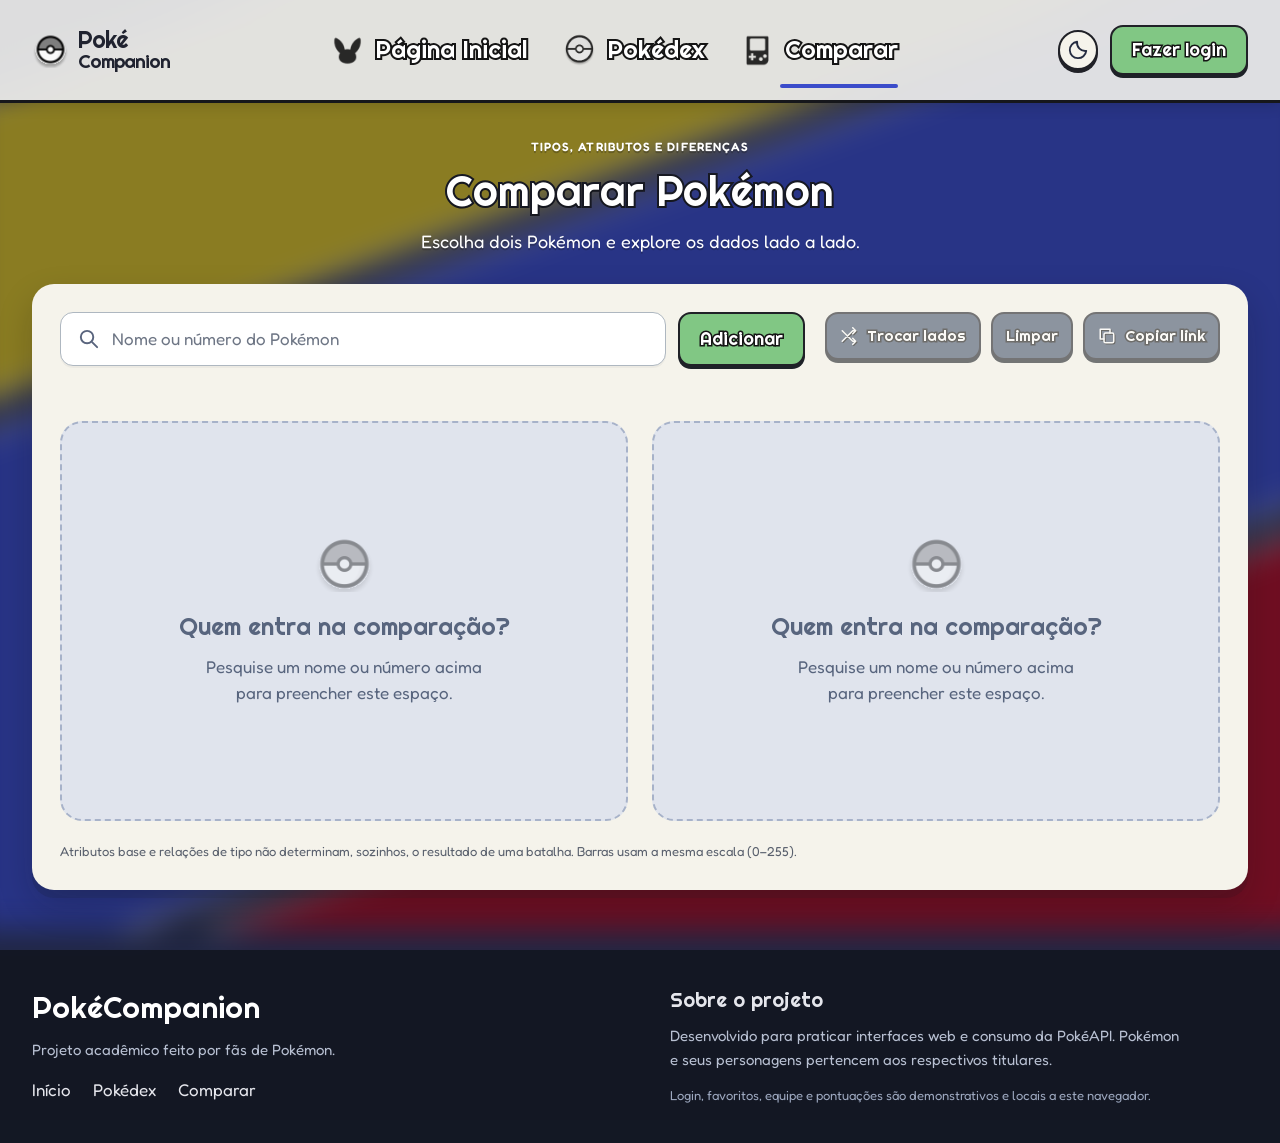
==== commit 446cd293: "feat: Expand PokéCompanion features and redesign UI Adds light/dark themes, account-scoped favorites" ====
--- a/html/comparador.html
+++ b/html/comparador.html
@@ -1,113 +1,118 @@
-<!DOCTYPE html>
+<!doctype html>
 <html lang="pt-BR">
-<head>
-    <meta charset="UTF-8">
-    <meta name="viewport" content="width=device-width, initial-scale=1.0">
-    <title>Poké - Comparar Pokémons</title>
-    <link rel="stylesheet" href="../css/comparador.css">
-    <link rel="stylesheet" href="../css/styleguide.css">
-    <link rel="icon" type="imagem/jpg" href="../assets/icone1.png">
-    <link rel="stylesheet" href="../css/layout.css?v=7">
-</head>
-<body class="page-comparator">
-    <!-- Header -->
+  <head>
+    <meta charset="UTF-8" />
+    <meta name="viewport" content="width=device-width,initial-scale=1" />
+    <meta
+      name="description"
+      content="Explore Pokémon, compare atributos e descubra evoluções no PokéCompanion."
+    />
+    <title>Comparar · PokéCompanion</title>
+    <link rel="icon" href="../assets/pokeball-icon.svg" />
+    <link rel="stylesheet" href="../css/styleguide.css" />
+    <link rel="stylesheet" href="../css/layout.css" />
+    <link rel="stylesheet" href="../css/comparador.css" />
+    <link rel="stylesheet" href="../css/tema.css" />
+    <script src="../js/tema.js"></script>
+  </head>
+  <body class="page-comparator">
+    <a class="skip-link" href="#main">Pular para o conteúdo</a>
     <header class="header">
-        <nav class="nav">
-            <a class="nav-item" href="pagina-inicial.html">
-                <div class="nav-icon icon-1"></div>
-                <span>Página Inicial</span>
-            </a>
-
-            <a class="nav-item" href="pokedex.html">
-                <div class="nav-icon icon-2"></div>
-                <span>Pokédex</span>
-            </a>
-
-            <a class="nav-item">
-                <div class="nav-icon icon-3"></div>
-                <span>Comparar</span>
-            </a>
-
-            <!-- BOTÃO LOGIN / NOME DO USUÁRIO -->
-            <a class="login-btn" href="login.html">
-                <div class="nav-icon icon-4"></div>
-                <span>Fazer login</span>
-            </a>
-
-            <!-- MENU FLUTUANTE DO USUÁRIO -->
-            <div class="user-menu" id="userMenu" style="display:none;">
-                <button id="logoutBtn">Sair</button>
+      <nav class="nav" aria-label="Navegação principal">
+        <a class="brand" href="pagina-inicial.html"
+          ><img src="../assets/pokeball-icon.svg" alt="" /><span
+            >Poké<span>Companion</span></span
+          ></a
+        >
+        <div class="nav-links">
+          <a class="nav-item" href="pagina-inicial.html"
+            ><img src="../assets/icone1.png" alt="" /><span
+              >Página Inicial</span
+            ></a
+          ><a class="nav-item" href="pokedex.html"
+            ><img src="../assets/icone2.png" alt="" /><span>Pokédex</span></a
+          ><a class="nav-item active" href="comparador.html" aria-current="page"
+            ><img src="../assets/icone3.png" alt="" /><span>Comparar</span></a
+          >
+        </div>
+        <div class="account">
+          <a class="login-btn button" href="login.html">Fazer login</a>
+          <div id="userMenu" class="user-menu" hidden>
+            <p>Conta local</p>
+            <button id="logoutBtn" class="button">Sair</button>
+          </div>
+        </div>
+      </nav>
+    </header>
+    <div class="background-container" aria-hidden="true"></div>
+    <main id="main">
+      <div id="feedback" hidden tabindex="-1"></div>
+      <section class="content-width compare-page">
+        <div class="page-heading">
+          <p class="eyebrow">Tipos, atributos e diferenças</p>
+          <h1>Comparar Pokémon</h1>
+          <p>Escolha dois Pokémon e explore os dados lado a lado.</p>
+        </div>
+        <div class="content-panel">
+          <div class="compare-toolbar">
+            <form class="search-container" role="search">
+              <div class="search-field">
+                <span data-icon="search"></span
+                ><input
+                  id="compareSearch"
+                  type="search"
+                  aria-label="Nome ou número do Pokémon"
+                  placeholder="Nome ou número do Pokémon"
+                  maxlength="80"
+                />
+              </div>
+              <button class="button search-btn" type="submit">Adicionar</button>
+            </form>
+            <div class="compare-actions">
+              <button class="button button-secondary" id="swapCompare">
+                <span data-icon="shuffle"></span> Trocar lados</button
+              ><button class="button button-secondary" id="clearCompare">
+                Limpar</button
+              ><button class="button button-secondary" id="shareCompare">
+                <span data-icon="copy"></span> Copiar link
+              </button>
             </div>
-        </nav>
-    </header>
-    
-    <!-- Background Stripes -->
-    <div class="background-container">
-        <div class="stripe stripe-yellow"></div>
-        <div class="stripe stripe-blue"></div>
-        <div class="stripe stripe-red"></div>
-    </div>
-
-    <!-- Title -->
-    <h1 class="page-title">Compare Pokémons</h1>
-
-    <!-- Main Content -->
-    <main class="main-content">
-        <p id="feedback" class="feedback" role="status" hidden></p>
-
-        <!-- Search Bar -->
-        <div class="search-bar">
-            <input type="text" id="pokemonSearch" aria-label="Nome ou número do Pokémon" placeholder="Digite o nome de um Pokémon..." class="search-input"/>
-            <button id="addPokemonBtn" class="add-btn">Adicionar</button>
+          </div>
+          <p id="compareStatus" class="inline-status" role="status"></p>
+          <div id="compareCards" class="compare-grid"></div>
+          <div class="matchup-panel" id="matchup" hidden></div>
+          <p class="comparison-note">
+            Atributos base e relações de tipo não determinam, sozinhos, o
+            resultado de uma batalha. Barras usam a mesma escala (0–255).
+          </p>
         </div>
-
-        <!-- Área de comparação -->
-        <div class="compare-container">
-            <div class="pokemon-card" id="pokemon1">
-                <p class="placeholder-text">Selecione um Pokémon</p>
-            </div>
-
-            <div class="divider-vertical"></div>
-
-            <div class="pokemon-card" id="pokemon2">
-                <p class="placeholder-text">Selecione um Pokémon</p>
-            </div>
+      </section>
+    </main>
+    <footer class="footer">
+      <div>
+        <a class="footer-brand" href="pagina-inicial.html">PokéCompanion</a>
+        <p>Projeto acadêmico feito por fãs de Pokémon.</p>
+        <div class="footer-links">
+          <a href="pagina-inicial.html">Início</a
+          ><a href="pokedex.html">Pokédex</a
+          ><a href="comparador.html">Comparar</a>
         </div>
-    </main>
-
-    <!-- Footer -->
-    <footer class="footer">
-        <div class="footer-left">
-            <div class="footer-brand">PokéCompanion</div>
-
-            <div class="footer-links">
-                <h4>Links</h4>
-                <ul>
-                    <li><a href="pagina-inicial.html">Pagina Inicial</a></li>
-                    <li><a href="pokedex.html">Pokédex</a></li>
-                    <li><a href="comparador.html">Comparar</a></li>
-                </ul>
-            </div>
-        </div>
-
-        <div class="footer-divider"></div>
-
-        <div class="footer-right">
-            <h3>Sobre</h3>
-            <p class="footer-description">
-                Este site foi desenvolvido como parte de um projeto acadêmico de Engenharia de Software,
-                com objetivo de praticar prototipagem e desenvolvimento web.
-            </p>
-
-            <p class="footer-copyright">
-                PokéCompanion © 2025<br>
-                Projeto acadêmico — Engenharia de Software
-            </p>
-        </div>
+      </div>
+      <div>
+        <h2>Sobre o projeto</h2>
+        <p>
+          Desenvolvido para praticar interfaces web e consumo da PokéAPI.
+          Pokémon e seus personagens pertencem aos respectivos titulares.
+        </p>
+        <small
+          >Login, favoritos, equipe e pontuações são demonstrativos e locais a
+          este navegador.</small
+        >
+      </div>
     </footer>
-
-    <script src="../js/interface.js"></script>
-    <script src="../js/favoritos.js"></script>
-    <script src="../js/comparador.js"></script>
-</body>
+    <script src="../js/dados.js" defer></script>
+    <script src="../js/interface.js" defer></script>
+    <script src="../js/favoritos.js" defer></script>
+    <script src="../js/comparador.js" defer></script>
+  </body>
 </html>
--- a/css/styleguide.css
+++ b/css/styleguide.css
@@ -1,34 +1,14 @@
-/* Fonte */
-@import url('https://fonts.googleapis.com/css2?family=Fredoka:wght@300..700&family=Righteous&display=swap');
-
-/* ===================== */
-/*     PALETA DE COR     */
-/* ===================== */
+@import url("https://fonts.googleapis.com/css2?family=Fredoka:wght@400;500;600&family=Righteous&display=swap");
 :root {
-    --amarelo-dourado: #FFDE00;
-    --azul-cerulean: #3B4CCA;
-    --vermelho-boston: #CC0000;
-    --cinza-padrao: #d9d9d9;
-    --branco-full: #ffffff;
-    --verde-campo: #81C784;
+  --yellow: #ffde00;
+  --blue: #3b4cca;
+  --red: #cc0000;
+  --green: #81c784;
+  --paper: #f5f3eb;
+  --ink: #202330;
+  --muted: #59606d;
+  --heading: "Righteous", sans-serif;
+  --body: "Fredoka", sans-serif;
+  --radius: 22px;
+  --shadow: 0 8px 0 #12162422, 0 15px 35px #1113;
 }
-
-body {
-    font-family: 'Fredoka', 'Righteous', sans-serif;
-}
-
-.icon-1 { background: url(../assets/icone1.png) var(--cinza-padrao) 50% / cover no-repeat; }
-.icon-2 { background: url(../assets/icone2.png) var(--cinza-padrao) 50% / cover no-repeat; }
-.icon-3 { background: url(../assets/icone3.png) var(--cinza-padrao) 50% / cover no-repeat; }
-
-/* remove underline / cor de link no header */
-.nav-item,
-.nav-item:link,
-.nav-item:visited {
-    text-decoration: none;
-    color: inherit; /* evita que o navegador aplique cor de link */
-} 
-
-.nav-item span {
-    text-decoration: none;
-}
--- a/css/layout.css
+++ b/css/layout.css
@@ -1,226 +1,919 @@
-/* Layout compartilhado: mesmas medidas e fundo em todas as paginas. */
-*, *::before, *::after { box-sizing: border-box; }
-body { margin: 0; min-height: 100vh; display: flex; flex-direction: column; isolation: isolate; overflow-x: hidden; background: #111; }
-body > .container { width: 100%; min-width: 0; flex: 1; display: flex; flex-direction: column; }
-.header { position: sticky; top: 0; z-index: 40; width: 100%; padding: 20px 24px; flex-shrink: 0; }
-.nav { width: min(1280px, 100%); max-width: none; margin: auto; display: grid; grid-template-columns: repeat(3, minmax(0, 1fr)) minmax(120px, auto); gap: 24px; align-items: center; }
-.nav-item { height: auto; min-width: 0; gap: 10px; text-decoration: none; }
-.nav-item span { display: inline; font-size: clamp(16px, 2vw, 28px); line-height: 1.2; }
-.icon-1, .icon-2, .icon-3 { width: 40px; height: 40px; flex-shrink: 0; }
-.login-btn { display: inline-flex; align-items: center; justify-content: center; min-width: 0; max-width: 100%; padding: 12px 20px; font-size: 18px; border: 2px solid #000; border-radius: 16px; overflow-wrap: anywhere; text-decoration: none; }
-.background-container { position: fixed; inset: 0; width: 100%; height: 100%; z-index: -1; filter: none; pointer-events: none; background: linear-gradient(160deg, #111 0% 9%, #fff 9% 9.5%, #FFDE00 9.5% 30%, #fff 30% 30.5%, #111 30.5% 32%, #fff 32% 32.5%, #3B4CCA 32.5% 70%, #fff 70% 70.5%, #111 70.5% 72%, #fff 72% 72.5%, #CC0000 72.5% 100%); }
-.background-container .stripe { display: none; }
-.footer { position: relative; z-index: 1; width: 100%; min-height: 0; margin-top: auto; padding: 36px max(24px, calc((100% - 1280px) / 2)); display: grid; grid-template-columns: 1fr 1.5fr; gap: 48px; background: rgba(0,0,0,.94); }
-.footer-left, .footer-right { min-width: 0; gap: 16px; }
-.footer-divider { display: none; }
-.footer-brand, .footer-right h3 { font-size: 28px; line-height: 1.2; }
-.footer-links h4 { font-size: 18px; margin: 0 0 8px; }
-.footer-links ul { padding-left: 20px; margin: 0; font-size: 16px; line-height: 1.8; }
-.footer-links a { color: #eee; text-decoration: none; }
-.footer-links a:hover, .footer-links a:focus-visible { color: #FFDE00; text-decoration: underline; }
-.footer-description, .footer-copyright { display: block; max-width: 100%; font-size: 16px; margin: 0; line-height: 1.6; }
-
-/* Pagina inicial: texto e Pokemon permanecem no fluxo do documento. */
-.page-home .main-content { position: relative; bottom: auto; width: min(1280px, calc(100% - 48px)); min-height: 560px; margin: 40px auto; display: grid; grid-template-columns: 1fr 1fr; gap: 48px; align-items: center; }
-.page-home .frame-sobre { order: 0; position: relative; inset: auto; width: 100%; height: auto; min-height: 0; margin: 0; padding: 32px; border: 3px solid #111; border-radius: 28px; }
-.page-home .frame-sobre-text { margin: 0; font-size: clamp(24px, 3vw, 40px); line-height: 1.4; -webkit-text-stroke: 1px black; }
-.page-home .blastoise-wrap { order: 1; position: relative; inset: auto; width: 100%; max-width: 540px; margin: 0 auto; padding-bottom: 36px; }
-.page-home .blastoise-gif { position: relative; z-index: 1; width: 100%; height: 440px; object-fit: contain; transform: none; }
-.page-home .blastoise-base { bottom: 0; left: 10%; right: auto; width: 80%; height: 90px; }
-
-/* Login centralizado em qualquer largura. */
-.page-login { padding-bottom: 24px; }
-.page-login .login-box { position: relative; inset: auto; width: min(460px, calc(100% - 32px)); padding: 32px; margin: auto; transform: none; }
-.page-login .login-box h2 { text-align: center; margin: 0 0 24px; }
-.page-login .login-box input { width: 100%; font-size: 16px; }
-.page-login .switch-auth a { color: #FFDE00; }
-.page-login #authBtn { background: #FFDE00; color: #111; }
-
-/* Sidebar contida no mesmo bloco que a lista, antes do footer. */
-.pokedex-layout { position: relative; width: min(1320px, calc(100% - 48px)); margin: 32px auto; display: grid; grid-template-columns: 220px minmax(0, 1fr); align-items: start; gap: 24px; }
-.page-pokedex .sidebar { position: sticky; top: 110px; bottom: auto; left: auto; width: 100%; min-width: 0; max-width: none; max-height: calc(100vh - 134px); padding: 20px 12px; border: 1px solid rgba(255,255,255,.2); border-radius: 20px; z-index: 1; }
-.page-pokedex .main-content { min-width: 0; width: 100%; margin: 0; padding: 0; min-height: 500px; }
-.page-pokedex .types-grid { grid-template-columns: repeat(2, minmax(0,1fr)); gap: 16px 8px; }
-.page-pokedex .search-bar { width: 100%; margin: 0 0 24px; }
-.page-pokedex .search-bar input { min-width: 0; }
-.page-pokedex .pokemon-grid { grid-template-columns: repeat(auto-fill, minmax(210px, 1fr)); gap: 24px; }
-.page-pokedex .pokemon-card { min-width: 0; }
-.pokedex-status { grid-column: 1 / -1; color: white; text-align: center; padding: 24px; background: rgba(0,0,0,.8); border-radius: 12px; }
-
-/* Comparador e detalhes compartilham limites de largura. */
-.page-comparator .main-content { width: min(1280px, calc(100% - 48px)); margin: 0 auto 40px; padding: 28px; }
-.page-comparator .page-title { margin: 32px 24px; font-size: clamp(28px, 4vw, 56px); }
-.page-comparator .compare-container { gap: 24px; margin-top: 28px; }
-.page-comparator .divider-vertical { display: none; }
-.page-comparator .search-bar { width: min(640px, 100%); margin: 0 auto; }
-.page-detail .main-content { width: min(1280px, calc(100% - 48px)); margin: 32px auto; padding: 0; }
-.page-detail .pokemon-detail { width: 100%; margin: 0; padding: 0; }
-.page-detail .detail-card { width: 100%; max-width: none; padding: 28px; }
-.page-detail .detail-stage { grid-template-columns: minmax(0, 1fr) minmax(0, 1fr); gap: 28px; }
-.page-detail .detail-left, .page-detail .detail-right { grid-column: auto; width: 100%; min-width: 0; }
-.page-detail .detail-image { width: 100%; height: auto; aspect-ratio: 1.2; }
-.page-detail .meta-card { width: 100%; }
-.page-detail .stat-bar-wrap { min-width: 0; }
-
-@media (max-width: 900px) {
-    .nav { gap: 16px; grid-template-columns: repeat(2, minmax(0,1fr)); }
-    .page-home .main-content { min-height: 0; grid-template-columns: 1fr; gap: 32px; }
-    .page-home .blastoise-wrap { max-width: 420px; }
-    .page-home .blastoise-gif { height: 340px; }
-    .pokedex-layout { grid-template-columns: 1fr; }
-    .page-pokedex .sidebar { position: static; max-height: none; }
-    .page-pokedex .types-grid { display: flex; flex-wrap: nowrap; gap: 16px; overflow-x: auto; padding: 8px 0; }
-    .page-pokedex .type-item { flex: 0 0 64px; }
-    .page-comparator .compare-container { flex-direction: column; }
-    .page-comparator .pokemon-card { width: 100%; }
-    .page-detail .detail-stage, .page-detail .right-grid { grid-template-columns: 1fr; }
-}
-@media (max-width: 600px) {
-    .header { padding: 16px; }
-    .nav { gap: 14px 12px; }
-    .nav-item { gap: 6px; }
-    .nav-item span { display: inline; font-size: 16px; }
-    .icon-1, .icon-2, .icon-3 { width: 28px; height: 28px; }
-    .login-btn { padding: 10px 12px; font-size: 16px; }
-    .footer { grid-template-columns: 1fr; padding: 28px 20px; gap: 24px; }
-    .page-home .main-content, .pokedex-layout, .page-comparator .main-content, .page-detail .main-content { width: calc(100% - 32px); margin-top: 24px; margin-bottom: 24px; }
-    .page-home .frame-sobre { padding: 24px; border-radius: 20px; }
-    .page-home .frame-sobre-text { font-size: 24px; }
-    .page-home .blastoise-gif { height: 280px; }
-    .page-home .blastoise-base { height: 60px; }
-    .page-login .login-box { padding: 24px; margin: 32px auto; }
-    .page-pokedex .pokemon-grid { grid-template-columns: repeat(auto-fill, minmax(180px,1fr)); gap: 16px; }
-    .page-pokedex .search-bar { display: flex; flex-wrap: wrap; height: auto; padding: 12px; gap: 12px; }
-    .page-pokedex .search-bar input { flex: 1; width: 100%; font-size: 16px; }
-    .page-pokedex .search-btn { font-size: 16px; padding: 10px 16px; }
-    .page-pokedex .sort-select { max-width: 100%; margin: 16px 0; }
-    .page-comparator .main-content, .page-detail .detail-card { padding: 20px; }
-}
-
-/* Permite que o sticky use a rolagem da pagina, e pare antes do footer. */
-body > .container { overflow: visible; }
-
-[hidden] { display: none !important; }
-
-/* Busca e ordenacao sem comprimir textos nos celulares. */
-.page-pokedex .search-container { display: flex; gap: 16px; align-items: stretch; margin-bottom: 24px; }
-.page-pokedex .search-bar { margin: 0; }
-.page-pokedex .pokemon-board { padding: 20px; border-radius: 20px; }
-.page-pokedex .board-header { padding: 0 0 20px; margin-bottom: 20px; }
-.page-pokedex .board-controls { display: flex; flex-wrap: wrap; align-items: center; justify-content: space-between; gap: 16px; }
-.page-pokedex .board-controls h3 { margin: 0; font-size: 20px; line-height: 1.3; }
-.page-pokedex .sort-btn { white-space: nowrap; flex-shrink: 0; font-size: 16px; padding: 10px 14px; }
-.page-pokedex .sort-label { white-space: nowrap; }
-@media (max-width: 600px) {
-    .page-pokedex .search-container { flex-direction: column; gap: 12px; }
-    .page-pokedex .search-btn { width: 100%; }
-    .page-pokedex .sort-select { margin: 0; }
-}
-
-/* O cabecalho fica no topo mesmo nas paginas com centralizacao vertical. */
-.header { margin: 0; }
-.nav-item { justify-content: flex-start; }
-
-/* Favoritos e leitura do dano por tipo. */
-.favorite-btn, .favorites-filter { display: inline-flex; align-items: center; justify-content: center; gap: 6px; min-height: 44px; padding: 10px 14px; border: 2px solid #FFDE00; border-radius: 12px; background: #171717; color: #fff; font: 600 14px 'Fredoka', sans-serif; cursor: pointer; }
-.favorite-btn[aria-pressed="true"], .favorites-filter[aria-pressed="true"] { background: #FFDE00; color: #111; }
-.favorite-btn:focus-visible, .favorites-filter:focus-visible { outline: 3px solid white; outline-offset: 3px; }
-.page-pokedex .pokemon-card { position: relative; }
-.page-pokedex .pokemon-card > .favorite-btn { position: absolute; top: 12px; right: 12px; z-index: 2; }
-.favorites-filter { width: 100%; margin-bottom: 16px; }
-.page-detail .back-row { display: flex; flex-wrap: wrap; align-items: center; justify-content: space-between; gap: 12px; }
-.page-comparator .card-header .favorite-btn { margin-top: 8px; }
-.damage-multiplier { padding: 2px 6px; border-radius: 6px; background: rgba(0,0,0,.75); color: white; font-size: 14px; margin-left: 6px; }
-.damage-note { margin: 0 0 12px; font-size: 13px; color: rgba(255,255,255,.75); }
-.page-detail .weak-list .type-pill { width: auto; }
-
-/* Refinamento da identidade original: mesmas cores, listras e títulos. */
-:root { --panel: #202126; --radius: 20px; --shadow: 0 8px 20px rgba(0,0,0,.24); }
-body { font-family: Arial, Helvetica, sans-serif; line-height: 1.5; }
-h1, h2, h3, h4, .footer-brand { font-family: 'Righteous', sans-serif; line-height: 1.25; }
-button, input { font: inherit; }
-button { transition: background .18s ease, box-shadow .18s ease; }
-button:disabled { cursor: default; opacity: .65; }
-button:focus-visible, a:focus-visible, input:focus-visible, [tabindex]:focus-visible { outline: 3px solid #FFDE00; outline-offset: 4px; }
-.header { border-bottom: 3px solid #111; box-shadow: 0 4px 12px rgba(0,0,0,.18); }
-.nav-item { min-height: 44px; }
-.page-pokedex .pokemon-board { background: #e8e8e8; box-shadow: var(--shadow); }
-.page-pokedex .board-controls { width: 100%; margin-left: 0; }
-.page-pokedex .board-controls h3 { color: #222; -webkit-text-stroke: 0; font-size: 26px; }
-.page-pokedex .board-header { border-bottom: 2px solid #b8b8b8; }
-.page-pokedex .sort-select { padding: 0; }
-.sort-options button { width: 100%; padding: 8px 14px; border: 0; background: transparent; color: white; cursor: pointer; text-align: left; }
-.sort-options li { padding: 0; }
-.page-pokedex .sort-options { right: 0; }
-.page-pokedex .search-bar { padding: 12px 16px; }
-.search-bar input { font-size: 16px; }
-.search-bar input::placeholder { color: #b8b8b8; opacity: 1; }
-.page-pokedex .search-btn, .load-more-btn, .page-comparator #addPokemonBtn, .page-login #authBtn, .back-btn { min-height: 44px; padding: 12px 20px; border: 2px solid #111; border-radius: 12px; font-weight: 700; font-size: 16px; -webkit-text-stroke: 0; color: #102015; background: #81C784; box-shadow: 0 3px 0 #111; }
-.page-pokedex .sidebar { background: #171717; box-shadow: var(--shadow); }
-.page-pokedex .sidebar-header h2 { font-size: 22px; margin: 0; }
-.page-pokedex .type-item { border: 1px solid transparent; background: transparent; color: #eee; padding: 8px 4px; border-radius: 12px; cursor: pointer; font-size: 14px; }
-.page-pokedex .type-item:hover, .page-pokedex .type-item.active { background: #303139; border-color: #FFDE00; }
-.filters-toggle { display: none; }
-.page-pokedex .pokemon-grid { gap: 20px; padding: 0; }
-.page-pokedex .pokemon-card { display: flex; flex-direction: column; background: var(--panel); border: 2px solid #303139; border-radius: var(--radius); box-shadow: var(--shadow); }
-.page-pokedex .pokemon-card:hover { transform: translateY(-4px); border-color: #FFDE00; }
-.page-pokedex .pokemon-card > .favorite-btn { position: static; align-self: flex-end; margin: 10px 10px 0; min-height: 36px; padding: 6px 10px; font-family: Arial, sans-serif; font-size: 12px; }
-.page-pokedex .card-image { height: 190px; aspect-ratio: auto; margin-top: 8px; }
-.page-pokedex .card-image img { width: 85%; height: 85%; }
-.page-pokedex .card-info { background: var(--panel); padding: 18px 12px; }
-.page-pokedex .card-info h4 { font-size: 22px; margin: 0 0 6px; }
-.page-pokedex .pokemon-number { color: #bfc4d4; font-size: 14px; margin: 0 0 14px; font-variant-numeric: tabular-nums; }
-.page-pokedex .pokemon-types { flex-wrap: wrap; gap: 8px; }
-.page-pokedex .type-badge.icon-only { width: auto; height: auto; min-height: 32px; border-radius: 999px; padding: 4px 8px; gap: 5px; background: #34363e; color: #111; font-size: 12px; }
-.page-pokedex .type-badge.icon-only svg, .page-pokedex .type-badge.icon-only img { width: 24px !important; height: 24px !important; flex-shrink: 0; }
-.page-comparator .main-content { background: rgba(15,16,22,.97); border: 2px solid #eee; border-radius: 28px; box-shadow: var(--shadow); }
-.page-comparator .pokemon-card { background: var(--panel); border: 1px solid #666; border-radius: var(--radius); }
-.page-comparator .mini-panel { background: #2b2d35; padding: 16px; }
-.page-comparator .card-header { padding-bottom: 12px; }
-.page-comparator .pokemon-name { font-size: 26px; }
-.page-comparator .pokemon-meta { font-size: 14px; line-height: 1.6; }
-.page-comparator .stat-label { min-width: 95px; }
-.stat-row { gap: 12px; }
-.stat-bar { min-width: 0; }
-.page-detail .stat-row .stat-label { width: 35%; }
-.page-detail .weak-list { flex-direction: row; flex-wrap: wrap; }
-.page-detail .detail-card { border: 2px solid rgba(255,255,255,.7); border-radius: 24px; }
-.page-detail .meta-panel, .page-detail .stats-panel, .page-detail .meta-card { background: rgba(0,0,0,.22); }
-.page-detail .flavor { line-height: 1.7; }
-.page-login .login-box { border: 2px solid rgba(255,255,255,.65); border-radius: 24px; background: rgba(24,25,34,.97); box-shadow: var(--shadow); }
-.page-login .login-box input { background: #30323e; padding: 12px; color: white; border: 1px solid #777; border-radius: 10px; margin-bottom: 20px; }
-.page-login .switch-auth { text-align: center; font-size: 14px; }
-.page-login .switch-auth a { color: #FFDE00; }
-.auth-note { font-size: 14px; color: #ced1df; text-align: center; margin: -8px 0 24px; }
-.feedback { padding: 12px 16px; margin: 0 0 20px; border: 1px solid #f19d9d; border-left: 4px solid #ef8585; border-radius: 10px; background: #492c31; color: #fff; line-height: 1.5; }
-.feedback[data-kind="success"] { background: #243e31; border-color: #81C784; }
-.feedback[data-kind="info"] { background: #292f52; border-color: #aebbf5; }
-.footer-description, .footer-copyright, .footer-links ul { font-family: Arial, sans-serif; font-size: 14px; }
-@media (max-width: 900px) {
-    .filters-toggle { display: block; width: 100%; min-height: 44px; color: white; background: #303139; border: 1px solid #777; border-radius: 12px; cursor: pointer; }
-    .page-pokedex #typeFilters { display: none; }
-    .page-pokedex .filters-toggle[aria-expanded="true"] + #typeFilters { display: grid; grid-template-columns: repeat(3,minmax(0,1fr)); overflow: visible; gap: 8px; padding: 16px 0 0; }
-    .page-pokedex .sidebar { padding: 16px; }
-    .page-pokedex .sidebar-header { margin-bottom: 12px; }
-    .page-pokedex .sidebar-header hr { display: none; }
-    .page-pokedex .type-item { flex-basis: auto; }
-}
-@media (max-width: 600px) {
-    .header { padding: 10px 16px; }
-    .nav { gap: 6px 12px; }
-    .nav-item span { font-size: 15px; }
-    .login-btn { border-radius: 12px; font-size: 15px; padding: 8px; }
-    .page-pokedex .pokemon-board { padding: 16px; }
-    .page-pokedex .board-controls h3 { font-size: 24px; }
-    .page-pokedex .card-image { height: 210px; }
-    .page-comparator .main-content { padding: 16px; }
-    .page-comparator .search-bar { flex-wrap: wrap; padding: 12px; gap: 12px; }
-    .page-comparator .search-bar input { width: 100%; min-width: 0; }
-    .page-comparator #addPokemonBtn { width: 100%; }
-    .page-comparator .stat-label { min-width: 82px; font-size: 12px; }
-    .page-comparator .stat-row { gap: 8px; }
-    .page-comparator .stat-value { width: 32px; }
+* {
+  box-sizing: border-box;
+}
+html {
+  scroll-behavior: smooth;
+  scroll-padding-top: 130px;
+}
+body {
+  margin: 0;
+  min-height: 100vh;
+  display: flex;
+  flex-direction: column;
+  isolation: isolate;
+  font: 400 17px/1.55 var(--body);
+  color: var(--ink);
+  background: #212744;
+}
+main {
+  flex: 1;
+  width: 100%;
+  min-width: 0;
+}
+a {
+  color: inherit;
+  text-decoration: none;
+}
+button,
+input,
+select {
+  font: inherit;
+}
+button,
+a,
+input,
+select {
+  -webkit-tap-highlight-color: transparent;
+}
+button {
+  cursor: pointer;
+}
+button:disabled {
+  cursor: wait;
+  opacity: 0.6;
+}
+input,
+select {
+  min-width: 0;
+}
+h1,
+h2,
+h3,
+h4,
+p {
+  margin: 0;
+}
+h1,
+h2,
+h3,
+h4 {
+  font-family: var(--heading);
+  font-weight: 400;
+  line-height: 1.22;
+}
+ul {
+  padding: 0;
+  margin: 0;
+  list-style: none;
+}
+img {
+  max-width: 100%;
+  display: block;
+}
+button {
+  border: 0;
+}
+a:focus-visible,
+button:focus-visible,
+input:focus-visible,
+select:focus-visible,
+[tabindex]:focus-visible {
+  outline: 3px solid #fff;
+  outline-offset: 4px;
+  box-shadow: 0 0 0 6px #212330;
+}
+[hidden] {
+  display: none !important;
+}
+.content-width {
+  width: min(1440px, calc(100% - 64px));
+  margin-inline: auto;
+}
+.content-panel {
+  background: var(--paper);
+  border-radius: var(--radius);
+  padding: 28px;
+  box-shadow: var(--shadow);
+}
+.ui-icon {
+  width: 23px;
+  height: 23px;
+  flex: none;
+  display: block;
+}
+.eyebrow {
+  text-transform: uppercase;
+  letter-spacing: 0.09em;
+  font-size: 12px;
+  font-weight: 600;
+}
+.muted {
+  color: var(--muted);
+}
+.skip-link {
+  position: fixed;
+  z-index: 200;
+  top: -80px;
+  left: 16px;
+  padding: 12px;
+  background: #fff;
+}
+.skip-link:focus {
+  top: 12px;
+}
+.background-container {
+  position: fixed;
+  inset: -30px;
+  z-index: -2;
+  pointer-events: none;
+  background: linear-gradient(
+    160deg,
+    #111 0% 9%,
+    #fff 9% 9.5%,
+    #ffde00 9.5% 30%,
+    #fff 30% 30.5%,
+    #111 30.5% 32%,
+    #fff 32% 32.5%,
+    #3b4cca 32.5% 70%,
+    #fff 70% 70.5%,
+    #111 70.5% 72%,
+    #fff 72% 72.5%,
+    #cc0000 72.5% 100%
+  );
+  filter: blur(15px);
+}
+.background-container:after {
+  content: "";
+  position: absolute;
+  inset: 0;
+  background: #171d4480;
+}
+.page-home .background-container {
+  filter: none;
+}
+.page-home .background-container:after {
+  background: none;
+}
+.header {
+  position: sticky;
+  top: 0;
+  z-index: 60;
+  background: #e7e7e6f5;
+  border-bottom: 3px solid #16171b;
+  box-shadow: 0 4px 12px #0002;
+  backdrop-filter: blur(12px);
+}
+.nav {
+  width: min(1440px, calc(100% - 64px));
+  margin: auto;
+  min-height: 100px;
+  display: flex;
+  align-items: center;
+  gap: 32px;
+}
+.brand {
+  display: flex;
+  align-items: center;
+  gap: 9px;
+  flex: none;
+}
+.brand > img {
+  width: 37px;
+  height: 37px;
+}
+.brand > span {
+  font-family: var(--heading);
+  font-size: 23px;
+  line-height: 1.05;
+  letter-spacing: -0.05em;
+}
+.brand > span > span {
+  display: block;
+  font-size: 19px;
+}
+.nav-links {
+  display: flex;
+  align-items: center;
+  justify-content: center;
+  gap: 35px;
+  flex: 1;
+}
+.nav-item {
+  display: flex;
+  align-items: center;
+  gap: 10px;
+  min-height: 50px;
+  border-radius: 10px;
+  position: relative;
+}
+.nav-item img {
+  width: 35px;
+  height: 35px;
+  object-fit: contain;
+  mix-blend-mode: multiply;
+}
+.nav-item span,
+.button,
+h1,
+.orbit-info h2 {
+  font-family: var(--heading);
+  color: white;
+  -webkit-text-stroke: 3px #151515;
+  paint-order: stroke fill;
+}
+.nav-item span {
+  font-size: clamp(24px, 1.7vw, 32px);
+  -webkit-text-stroke: 4px #151515;
+}
+.nav-item.active:after {
+  content: "";
+  height: 4px;
+  border-radius: 4px;
+  background: var(--blue);
+  position: absolute;
+  bottom: -13px;
+  left: 40px;
+  right: 0;
+}
+.account {
+  position: relative;
+  flex: none;
+}
+.user-menu {
+  position: absolute;
+  right: 0;
+  top: calc(100% + 12px);
+  background: var(--paper);
+  padding: 16px;
+  border-radius: 16px;
+  min-width: 170px;
+  box-shadow: var(--shadow);
+}
+.user-menu p {
+  font-size: 13px;
+  margin-bottom: 8px;
+}
+.user-menu .button {
+  width: 100%;
+}
+.button {
+  background: var(--green);
+  border: 2px solid #202127;
+  border-radius: 13px;
+  box-shadow: 0 3px 0 #1e2228;
+  padding: 11px 20px;
+  min-height: 48px;
+  display: inline-flex;
+  align-items: center;
+  justify-content: center;
+  gap: 9px;
+  font-size: 18px;
+  line-height: 1.2;
+  transition:
+    transform 0.18s,
+    filter 0.18s;
+  text-decoration: none;
+}
+.button .ui-icon {
+  color: white;
+  filter: drop-shadow(1px 1px #111);
+  width: 20px;
+  height: 20px;
+}
+.button:hover:not(:disabled) {
+  transform: translateY(-2px);
+  filter: brightness(1.04);
+}
+.button-secondary {
+  background: #48566e;
+}
+.icon-button {
+  width: 44px;
+  height: 44px;
+  border: 2px solid #202127;
+  background: var(--paper);
+  border-radius: 50%;
+  display: inline-flex;
+  align-items: center;
+  justify-content: center;
+  flex: none;
+  color: #252c41;
+  box-shadow: 0 3px 0 #202127;
+}
+.icon-button:hover {
+  background: #fff0a5;
+}
+.section-heading {
+  display: flex;
+  align-items: center;
+  justify-content: space-between;
+  gap: 20px;
+  margin-bottom: 22px;
+}
+.section-heading h2 {
+  font-size: 27px;
+}
+.section-heading .eyebrow {
+  color: var(--muted);
+  margin-bottom: 7px;
+}
+.section-heading a {
+  font-weight: 500;
+}
+.section-heading select,
+.sort-control select {
+  border: 1px solid #b8bec6;
+  padding: 10px 14px;
+  border-radius: 10px;
+  background: white;
+  color: var(--ink);
+}
+#feedback {
+  position: sticky;
+  top: 103px;
+  z-index: 55;
+  width: min(1100px, calc(100% - 32px));
+  margin: 12px auto 0;
+  padding: 12px 18px;
+  border-radius: 12px;
+  background: #fff4d8;
+  color: #523916;
+  box-shadow: 0 4px 15px #0002;
+}
+#feedback[data-kind="error"] {
+  background: #ffdddd;
+  color: #6b1919;
+}
+#feedback[data-kind="success"] {
+  background: #e4f8e6;
+  color: #173c21;
+}
+#feedback a {
+  text-decoration: underline;
+  font-weight: 600;
+}
+.inline-status {
+  margin: 10px 0;
+  color: var(--muted);
+  min-height: 25px;
+}
+.loading,
+.empty-state {
+  grid-column: 1/-1;
+  text-align: center;
+  padding: 45px 20px;
+  background: #fff8;
+  border-radius: 16px;
+}
+.loading {
+  display: flex;
+  align-items: center;
+  justify-content: center;
+  gap: 14px;
+}
+.loading img {
+  width: 32px;
+  height: 32px;
+  animation: loading-turn 1.8s linear infinite;
+}
+.empty-state .button {
+  margin-top: 18px;
+}
+.skeleton {
+  height: 320px;
+  background: linear-gradient(100deg, #ddd 25%, #eee 50%, #ddd 75%);
+  background-size: 250% 100%;
+  animation: skeleton 1.5s infinite;
+  border-radius: 20px;
+}
+.search-container {
+  display: flex;
+  align-items: stretch;
+  gap: 12px;
+  margin-bottom: 22px;
+}
+.search-field {
+  display: flex;
+  align-items: center;
+  position: relative;
+  flex: 1;
+  background: white;
+  border: 1px solid #aeb7c0;
+  border-radius: 13px;
+  min-width: 0;
+  min-height: 52px;
+  padding: 0 16px;
+  gap: 12px;
+  box-shadow: 0 2px 0 #00000009;
+}
+.search-field:focus-within {
+  border-color: var(--blue);
+  box-shadow: 0 0 0 3px #3b4cca22;
+}
+.search-field > span {
+  display: flex;
+  color: #59647d;
+}
+.search-field input {
+  background: none;
+  border: 0;
+  color: #252b39;
+  flex: 1;
+  width: 100%;
+  padding: 13px 0;
+  outline: none !important;
+  box-shadow: none !important;
+  font-size: 17px;
+}
+.search-field input::placeholder {
+  color: #6e7685;
+  opacity: 1;
+}
+.suggestions {
+  position: absolute;
+  top: calc(100% + 8px);
+  left: 0;
+  right: 0;
+  z-index: 45;
+  background: #fff;
+  box-shadow: 0 12px 35px #0003;
+  border: 1px solid #d8dbe3;
+  border-radius: 14px;
+  overflow: auto;
+  max-height: 350px;
+  color: #222;
+}
+.suggestions li[role="option"] {
+  display: flex;
+  gap: 10px;
+  align-items: center;
+  padding: 8px 14px;
+  cursor: pointer;
+  border-bottom: 1px solid #eee;
+  min-height: 48px;
+}
+.suggestions img {
+  width: 42px;
+  height: 42px;
+  object-fit: contain;
+  image-rendering: pixelated;
+}
+.suggestions small {
+  margin-left: auto;
+  color: #6a7483;
+}
+.suggestions li[aria-selected="true"],
+.suggestions li[role="option"]:hover {
+  background: #edf0ff;
+}
+.suggestion-empty {
+  padding: 15px;
+}
+.pokemon-card {
+  position: relative;
+  min-width: 0;
+  border: 0;
+  border-radius: 21px;
+  overflow: hidden;
+  background: var(--type-dark, #354052);
+  color: white;
+  box-shadow: 0 7px 14px #1112;
+  transition: transform 0.2s;
+}
+.pokemon-card:hover {
+  transform: translateY(-5px);
+}
+.pokemon-link {
+  display: block;
+  height: 100%;
+}
+.card-image {
+  height: 205px;
+  display: flex;
+  align-items: center;
+  justify-content: center;
+  background: radial-gradient(
+    ellipse at 50% 65%,
+    var(--type-color),
+    transparent 76%
+  );
+  padding: 28px 24px 0;
+}
+.card-image img {
+  width: 180px;
+  height: 175px;
+  object-fit: contain;
+  image-rendering: pixelated;
+  filter: drop-shadow(0 8px 3px #0004);
+}
+.card-info {
+  padding: 15px 18px 22px;
+}
+.card-info h3 {
+  font-size: 24px;
+  margin: 1px 0 14px;
+}
+.pokemon-number {
+  font-size: 14px;
+  opacity: 0.82;
+  font-variant-numeric: tabular-nums;
+}
+.pokemon-types {
+  display: flex;
+  align-items: center;
+  gap: 7px;
+  flex-wrap: wrap;
+}
+.type-badge {
+  display: inline-flex;
+  align-items: center;
+  justify-content: center;
+  gap: 6px;
+  background: var(--badge, #d3d6df);
+  color: #172029;
+  border-radius: 20px;
+  padding: 5px 10px;
+  font-size: 13px;
+  font-weight: 500;
+  line-height: 1.2;
+  white-space: nowrap;
+}
+.type-badge img {
+  width: 23px;
+  height: 23px;
+  object-fit: contain;
+}
+.type-badge strong {
+  background: #192d2a;
+  color: white;
+  border-radius: 5px;
+  padding: 2px 5px;
+}
+.favorite-btn {
+  position: absolute;
+  top: 12px;
+  right: 12px;
+  z-index: 4;
+  width: 42px;
+  height: 42px;
+  border-radius: 50%;
+  display: flex;
+  align-items: center;
+  justify-content: center;
+  background: #13243b4d;
+  color: #fff;
+  backdrop-filter: blur(5px);
+}
+.favorite-btn .ui-icon {
+  width: 24px;
+  height: 24px;
+  stroke-width: 1.8;
+}
+.favorite-btn:hover {
+  background: #151a29aa;
+}
+.favorite-btn.is-favorite {
+  color: #ffde00;
+}
+.favorite-btn.is-favorite .ui-icon {
+  fill: currentColor;
+}
+.favorite-btn:focus-visible {
+  outline-color: #ffde00;
+}
+.stat-row {
+  display: grid;
+  grid-template-columns: 96px minmax(30px, 1fr) 30px;
+  gap: 10px;
+  align-items: center;
+  font-size: 14px;
+  margin: 10px 0;
+}
+.stat-track {
+  height: 9px;
+  background: #ffffff24;
+  border-radius: 8px;
+  overflow: hidden;
+}
+.stat-track > span {
+  display: block;
+  height: 100%;
+  background: var(--type-color, #86c68e);
+  border-radius: 8px;
+}
+.stat-row strong {
+  text-align: right;
+}
+.stat-total {
+  display: flex;
+  justify-content: space-between;
+  border-top: 1px solid #ffffff26;
+  padding-top: 12px;
+  margin-top: 15px;
+  font-weight: 600;
+}
+.stat-leading strong {
+  color: #fff09d;
+}
+.stat-leading .stat-track > span {
+  background: #fff09d;
+}
+.footer {
+  padding: 38px max(32px, calc((100% - 1380px) / 2));
+  margin-top: 60px;
+  background: #131723f5;
+  color: #e5e6ec;
+  display: grid;
+  grid-template-columns: 1fr 1fr;
+  gap: 60px;
+}
+.footer-brand {
+  font: 30px var(--heading);
+  color: white;
+}
+.footer p {
+  font-size: 15px;
+  margin-top: 12px;
+  max-width: 520px;
+  color: #b8c0d2;
+}
+.footer h2 {
+  font-size: 20px;
+}
+.footer small {
+  display: block;
+  margin-top: 14px;
+  color: #9da8bf;
+  font-size: 13px;
+}
+.footer-links {
+  display: flex;
+  gap: 22px;
+  margin-top: 16px;
+}
+.footer-links a:hover {
+  color: var(--yellow);
+}
+@keyframes loading-turn {
+  to {
+    transform: rotate(360deg);
+  }
+}
+@keyframes skeleton {
+  to {
+    background-position: -150% 0;
+  }
+}
+@keyframes card-enter {
+  from {
+    opacity: 0;
+    transform: translateY(15px) scale(0.98);
+  }
+  to {
+    opacity: 1;
+    transform: none;
+  }
+}
+@media (max-width: 1150px) {
+  .nav {
+    gap: 20px;
+  }
+  .brand > span {
+    font-size: 19px;
+  }
+  .brand > span > span {
+    font-size: 16px;
+  }
+  .nav-links {
+    gap: 22px;
+  }
+  .nav-item span {
+    font-size: 21px;
+  }
+  .nav-item img {
+    width: 28px;
+    height: 28px;
+  }
+  .nav-item {
+    gap: 7px;
+  }
+  .login-btn {
+    font-size: 16px;
+    padding-inline: 14px;
+  }
+  .content-width,
+  .nav {
+    width: calc(100% - 40px);
+  }
+}
+@media (max-width: 850px) {
+  .brand {
+    display: none;
+  }
+  .nav {
+    min-height: 90px;
+    gap: 18px;
+  }
+  .nav-links {
+    justify-content: space-between;
+    gap: 16px;
+  }
+  .nav-item span {
+    font-size: 21px;
+  }
+  .content-panel {
+    padding: 22px;
+  }
+  .footer {
+    gap: 30px;
+  }
+  html {
+    scroll-padding-top: 110px;
+  }
+  #feedback {
+    top: 93px;
+  }
+}
+@media (max-width: 620px) {
+  .nav {
+    width: calc(100% - 28px);
+    min-height: 94px;
+    gap: 10px;
+  }
+  .nav-links {
+    gap: 12px;
+    justify-content: flex-start;
+  }
+  .nav-item {
+    flex-direction: column;
+    gap: 3px;
+    min-height: 60px;
+    justify-content: center;
+  }
+  .nav-item img {
+    width: 25px;
+    height: 25px;
+  }
+  .nav-item span {
+    font-size: 14px;
+    -webkit-text-stroke: 2.5px #111;
+    white-space: nowrap;
+  }
+  .nav-item.active:after {
+    bottom: -7px;
+    left: 8px;
+    right: 8px;
+    height: 3px;
+  }
+  .account {
+    margin-left: auto;
+  }
+  .login-btn {
+    font-size: 14px;
+    padding: 10px 11px;
+    min-height: 42px;
+    border-radius: 11px;
+  }
+  .button {
+    font-size: 16px;
+    padding: 10px 15px;
+  }
+  .content-width {
+    width: calc(100% - 28px);
+  }
+  .content-panel {
+    padding: 18px;
+    border-radius: 18px;
+  }
+  .search-container {
+    gap: 9px;
+  }
+  .search-field {
+    padding: 0 12px;
+    gap: 8px;
+    min-height: 48px;
+  }
+  .search-field input {
+    font-size: 16px;
+  }
+  .search-field .ui-icon {
+    width: 20px;
+  }
+  .search-btn {
+    padding-inline: 13px;
+    font-size: 15px;
+  }
+  .section-heading h2 {
+    font-size: 24px;
+  }
+  .section-heading {
+    gap: 12px;
+  }
+  .section-heading select {
+    max-width: 125px;
+    padding: 9px;
+  }
+  .type-badge {
+    font-size: 12px;
+    padding: 5px 8px;
+    gap: 4px;
+  }
+  .type-badge img {
+    width: 20px;
+    height: 20px;
+  }
+  .card-image {
+    height: 180px;
+    padding: 24px 12px 0;
+  }
+  .card-image img {
+    height: 155px;
+    max-width: 100%;
+  }
+  .card-info {
+    padding: 12px 13px 18px;
+  }
+  .card-info h3 {
+    font-size: 20px;
+  }
+  .favorite-btn {
+    width: 38px;
+    height: 38px;
+    right: 9px;
+    top: 9px;
+  }
+  .footer {
+    grid-template-columns: 1fr;
+    padding: 30px 22px;
+    margin-top: 36px;
+    gap: 25px;
+  }
+  .footer-brand {
+    font-size: 27px;
+  }
+  body {
+    font-size: 16px;
+  }
+  .eyebrow {
+    font-size: 11px;
+  }
+}
+@media (max-width: 359px) {
+  .nav-links {
+    gap: 8px;
+  }
+  .nav-item span {
+    font-size: 12px;
+  }
+  .login-btn {
+    font-size: 12px;
+    padding-inline: 8px;
+  }
+  .search-container {
+    flex-wrap: wrap;
+  }
+  .search-field {
+    flex-basis: 100%;
+  }
+  .search-btn {
+    width: 100%;
+  }
+}
+.account {
+  max-width: 230px;
+  min-width: 0;
+}
+.login-btn {
+  max-width: 100%;
+  display: block;
+  overflow: hidden;
+  text-overflow: ellipsis;
+  white-space: nowrap;
+  text-align: center;
+  line-height: 1.3;
+}
+@media (max-width: 620px) {
+  .account {
+    max-width: 105px;
+  }
+  .login-btn {
+    max-width: 105px;
+  }
+}
+@media (max-width: 359px) {
+  .account,
+  .login-btn {
+    max-width: 84px;
+  }
 }
 @media (prefers-reduced-motion: reduce) {
-    *, *::before, *::after { scroll-behavior: auto !important; animation-duration: .01ms !important; transition-duration: .01ms !important; }
-}
+  html {
+    scroll-behavior: auto;
+  }
+  *,
+  *:before,
+  *:after {
+    animation: none !important;
+    transition: none !important;
+  }
+}
--- a/css/comparador.css
+++ b/css/comparador.css
@@ -1,473 +1,284 @@
-/* ===== BASE ===== */
-body {
-    background-color: #000;
-    min-height: 100vh;
-    overflow-x: hidden;
-    margin: 0;
-    padding: 0;
-}
-
-/* ===== HEADER ===== */
-.header {
-    position: sticky;
-    margin: auto;
-    padding: calc(40 / 1080 * 100vh) calc(48 / 1920 * 100vw);
-    background-color: var(--cinza-padrao);
-    box-shadow: 0 calc(4 / 1080 * 100vh) calc(4 / 1080 * 100vh) rgba(0, 0, 0, 0.25);
-    z-index: 40;
-}
-
-.nav {
-    display: flex;
-    justify-content: space-between;
-    align-items: center;
-    max-width: min(1440px, 90%);
-    margin: auto;
-}
-
-.nav-item {
-    display: flex;
-    align-items: center;
-    height: calc(80 / 1080 * 100vh);
-    cursor: pointer;
+.compare-page {
+  margin-top: 35px;
+}
+.page-heading {
+  color: white;
+  margin: 0 0 28px;
+  text-align: center;
+  text-shadow: 0 2px #1114;
+}
+.page-heading h1 {
+  font-size: 42px;
+  -webkit-text-stroke: 4px #171923;
+  margin: 8px 0 12px;
+}
+.page-heading > p:last-child {
+  font-size: 18px;
+}
+.compare-toolbar {
+  display: flex;
+  align-items: flex-start;
+  gap: 20px;
+  flex-wrap: wrap;
+}
+.compare-toolbar .search-container {
+  flex: 1;
+  min-width: 280px;
+  margin: 0;
+}
+.compare-actions {
+  display: flex;
+  gap: 10px;
+  flex-wrap: wrap;
+}
+.compare-actions .button {
+  font-size: 15px;
+  padding: 11px 13px;
+}
+.compare-actions .ui-icon {
+  width: 18px;
+}
+.compare-grid {
+  display: grid;
+  grid-template-columns: 1fr 1fr;
+  gap: 24px;
+  margin-top: 20px;
+}
+.compare-card {
+  background: var(--type-dark, #263c51);
+  color: white;
+  border-radius: 23px;
+  position: relative;
+  overflow: hidden;
+  min-width: 0;
+  padding: 22px;
+  animation: card-enter 0.35s ease;
+}
+.compare-card .favorite-btn {
+  right: auto;
+  left: 14px;
+  top: 14px;
+}
+.remove-btn {
+  display: flex;
+  align-items: center;
+  justify-content: center;
+  background: #fff;
+  color: #26304a;
+  width: 37px;
+  height: 37px;
+  border-radius: 50%;
+  border: 0;
+  padding: 0;
+}
+.remove-btn .ui-icon {
+  width: 20px;
+  height: 20px;
+}
+.compare-card > .remove-btn {
+  position: absolute;
+  right: 14px;
+  top: 14px;
+  z-index: 3;
+}
+.compare-card > .remove-btn:hover {
+  background: #ffcaca;
+}
+.compare-stage {
+  text-align: center;
+  background: radial-gradient(
+    ellipse at 50% 65%,
+    var(--type-color),
+    transparent 70%
+  );
+  border-radius: 18px;
+  padding: 15px 0 20px;
+}
+.compare-stage > a > img {
+  width: 230px;
+  height: 220px;
+  object-fit: contain;
+  image-rendering: pixelated;
+  margin: auto;
+  filter: drop-shadow(0 9px 4px #0005);
+}
+.compare-stage h2 {
+  font-size: 29px;
+  margin: 5px 0 10px;
+}
+.compare-stage > .pokemon-types {
+  justify-content: center;
+}
+.compare-meta {
+  display: flex;
+  justify-content: center;
+  gap: 20px;
+  font-size: 14px;
+  margin: 15px 0;
+}
+.mini-panel {
+  background: #07182440;
+  border-radius: 15px;
+  padding: 18px;
+  margin-top: 16px;
+}
+.mini-panel h3 {
+  font-size: 19px;
+  margin-bottom: 15px;
+}
+.compare-card .stat-row {
+  grid-template-columns: 96px minmax(20px, 1fr) 28px 28px;
+  gap: 9px;
+}
+.compare-card .stat-row small {
+  font-size: 11px;
+  text-align: right;
+  opacity: 0.8;
+}
+.compare-empty {
+  display: flex;
+  align-items: center;
+  justify-content: center;
+  flex-direction: column;
+  min-height: 400px;
+  background: #e0e4ed;
+  border: 2px dashed #a7b2c9;
+  border-radius: 22px;
+  color: #58657e;
+  text-align: center;
+  padding: 25px;
+}
+.compare-empty > img {
+  width: 65px;
+  opacity: 0.4;
+  margin-bottom: 20px;
+}
+.compare-empty h2 {
+  font-size: 24px;
+}
+.compare-empty p {
+  margin-top: 13px;
+  max-width: 280px;
+}
+.matchup-panel {
+  padding: 23px;
+  background: #e1e7d9;
+  border-radius: 17px;
+  margin-top: 24px;
+}
+.matchup-panel h2 {
+  font-size: 24px;
+  margin-bottom: 15px;
+}
+.matchup-columns {
+  display: grid;
+  grid-template-columns: 1fr 1fr;
+  gap: 25px;
+}
+.matchup-columns h3 {
+  font-size: 19px;
+  margin-bottom: 12px;
+}
+.matchup-columns p {
+  font-size: 13px;
+  margin-top: 8px;
+}
+.comparison-note {
+  color: var(--muted);
+  font-size: 13px;
+  line-height: 1.6;
+  margin-top: 20px;
+}
+.abilities-list {
+  display: grid;
+  gap: 8px;
+  font-size: 15px;
+}
+.abilities-list small {
+  display: block;
+  font-size: 12px;
+  opacity: 0.75;
+}
+@media (max-width: 850px) {
+  .compare-toolbar {
+    gap: 12px;
+  }
+  .compare-toolbar .search-container {
+    flex-basis: 100%;
+  }
+  .compare-grid {
+    gap: 17px;
+  }
+  .compare-card {
+    padding: 17px;
+  }
+  .compare-card .stat-row {
+    grid-template-columns: 77px minmax(20px, 1fr) 25px 24px;
+    font-size: 12px;
+    gap: 6px;
+  }
+  .mini-panel {
+    padding: 13px;
+  }
+  .compare-stage > a > img {
+    height: 185px;
+  }
+  .compare-meta {
+    font-size: 12px;
+    gap: 10px;
+  }
+  .compare-stage h2 {
+    font-size: 26px;
+  }
+}
+@media (max-width: 620px) {
+  .page-heading h1 {
+    font-size: 33px;
+  }
+  .page-heading > p:last-child {
+    font-size: 16px;
+  }
+  .compare-grid {
+    grid-template-columns: 1fr;
+  }
+  .compare-card .stat-row {
+    font-size: 14px;
+    grid-template-columns: 95px minmax(30px, 1fr) 28px 30px;
+  }
+  .compare-stage > a > img {
+    height: 225px;
+  }
+  .compare-stage h2 {
+    font-size: 30px;
+  }
+  .matchup-columns {
+    grid-template-columns: 1fr;
+  }
+  .compare-actions {
     gap: 8px;
-}
-
-/* ===== ÍCONES ===== */
-.icon-1, .icon-2, .icon-3 {
-    width: clamp(40px, calc(80 / 1920 * 100vw), 80px);
-    height: clamp(40px, calc(80 / 1080 * 100vh), 80px);
-    border-radius: 50%;
-    background-size: cover;
-    background-position: center;
-}
-
-/* Fonte Header */
-.nav-item span {
-    font-family: "Righteous", sans-serif;
-    color: white;
-    text-shadow: 4px 4px 4px rgba(0,0,0,0.25);
-    font-size: clamp(20px, 2.5vw, 48px);
-    font-weight: 400;
-    -webkit-text-stroke: 0.2em black;
-    paint-order: stroke fill;
-}
-
-/*  BOTÃO LOGIN  */
-.login-btn {
-    padding: clamp(16px, calc(20 / 1080 * 100vh), 28px) clamp(16px, calc(28 / 1920 * 100vw), 32px);
-    font-family: "Righteous", sans-serif;
-    font-size: clamp(16px, 1.5vw, 32px);
-    color: var(--branco-full);
-    background-color: var(--verde-campo);
-    border: calc(3 / 1920 * 100vw) solid black;
-    border-radius: calc(24 / 1920 * 100vw);
-    box-shadow: 0 calc(4 / 1080 * 100vh) calc(4 / 1080 * 100vh) rgba(0,0,0,0.25);
-    cursor: pointer;
-    transition: 0.3s ease;
-    -webkit-text-stroke: 0.2em black;
-    paint-order: stroke fill;
-    text-decoration: none;
-}
-.login-btn:hover {
-    transform: scale(1.05);
-}
-
-/* === === === */
-
-
-/*  BACKGROUND  */
-.background-container {
-    position: fixed;
-    top: 0;
-    left: 0;
-    width: 100%;
-    height: 100%;
-    background-color: #000;
-    overflow: hidden;
-    display: flex;
-    justify-content: center;
-    align-items: center;
-    z-index: 0;
-    filter: blur(5px);
-}
-
-.stripe {
-    position: absolute;
-    width: calc(2200 / 1920 * 200vw);
-    transform: rotate(310deg);
-    border: calc(10 / 1920 * 100vw) solid #fff;
-}
-
-.stripe-yellow {
-    height: calc(400 / 1080 * 100vh);
-    background: var(--amarelo-dourado);
-    top: calc(-160 / 1920 * 100vw);
-}
-
-.stripe-blue {
-    height: calc(600 / 1080 * 100vh);
-    background: var(--azul-cerulean);
-    top: calc(500 / 1920 * 100vw);
-}
-
-.stripe-red {
-    height: calc(400 / 1080 * 100vh);
-    background: var(--vermelho-boston);
-    bottom: calc(-760 / 1920 * 100vw);
-}
-
-/* Page Title */
-.page-title {
-    position: relative;
-    z-index: 10;
-    font-family: 'Righteous', sans-serif;
-    font-size: 96px;
-    text-align: center;
-    color: white;
-    text-decoration: underline;
-    text-shadow: 0px 4px 5px rgba(0, 0, 0, 0.4);
-    margin: 30px 0;
-    white-space: nowrap;
-}
-
-/* Main Content */
-.main-content {
-    position: relative;
-    z-index: 10;
-    background: rgba(0, 0, 0, 0.95);
-    border: 2px solid white;
-    border-radius: 60px;
-    width: 1400px;
-    margin: 0 auto 40px;
-    padding: 30px;
-    min-height: 1200px;
-}
-
-/* Search Bar */
-.search-bar {
-    position: relative;
-    width: 550px;
-    height: 60px;
-    background: #3f3f3f;
-    border: 3px solid black;
-    border-radius: 15px;
-    box-shadow: 0px 4px 5px 5px rgba(0, 0, 0, 0.25);
-    display: flex;
-    align-items: center;
-    padding: 0 20px;
-    gap: 15px;
-    margin-left: 50px;
-    opacity: 0.95;
-}
-
-.search-input {
-    flex: 1;
-    font-size: 20px;
-    padding: 10px;
-    border: none;
-    border-radius: 10px;
-    outline: none;
-}
-
-.add-btn {
-    background-color: var(--verde-campo);
-    color: white;
-    font-family: 'Righteous', sans-serif;
-    border: 2px solid black;
-    border-radius: 12px;
-    padding: 10px 20px;
-    cursor: pointer;
-    font-size: 20px;
-}
-
-.add-btn:hover {
-    transform: scale(1.05);
-}
-
-/* Compare Container */
-.compare-container {
-    display: flex;
-    justify-content: space-between;
-    align-items: flex-start;
-    gap: 40px;
-    margin-top: 40px;
-}
-
-.pokemon-card {
-    flex: 1;
-    min-height: 600px;
-    background: rgba(255, 255, 255, 0.1);
-    border: 2px solid white;
-    border-radius: 20px;
-    color: white;
-    padding: 20px;
-    font-family: 'Fredoka', sans-serif;
-    text-align: center;
-    position: relative;
-    box-shadow: 0 4px 10px rgba(0,0,0,0.4);
-}
-/* inner card layout for structured content */
-.card-inner { display:flex; flex-direction:column; gap:12px; align-items:center }
-.card-header { display:flex; flex-direction:column; align-items:center; gap:8px }
-.pokemon-img { 
-    width:calc(200 / 1080 * 100vh);
-    image-rendering: pixelated 
-}
-.pokemon-title { font-size: 14px; margin: 6px 0; color: var(--muted-white) }
-.pokemon-name { display:block; font-family:'Righteous',sans-serif; font-size:20px; color:#fff; margin-top:6px }
-.pokemon-meta { font-size:13px; color: rgba(255,255,255,0.8) }
-.pokemon-types { display:flex; gap:8px; margin-top:6px }
-.type-pill {
-    display: flex;
-    background: rgba(255, 255, 255, 0.08);
-    /* color: #fff; */
-    padding: 6px 10px;
-    border-radius: 999px;
-    font-weight: 700;
+  }
+  .compare-actions .button {
     font-size: 13px;
-    align-content: center;
+    min-height: 43px;
+    padding: 9px 12px;
+  }
+  .compare-toolbar .search-container {
+    min-width: 0;
+  }
+  .compare-empty {
+    min-height: 240px;
+  }
+}
+@media (max-width: 359px) {
+  .compare-card .stat-row {
+    font-size: 11px;
+    grid-template-columns: 76px minmax(15px, 1fr) 23px 24px;
+    gap: 4px;
+  }
+  .compare-card .stat-row small {
+    font-size: 10px;
+  }
+  .compare-meta {
     flex-wrap: wrap;
-    flex-direction: row;
-    justify-content: center;
-    align-items: center;
-    gap: inherit;
-}
-
-/* dotted vertical divider */
-.divider-vertical { width: 2px; background: transparent; border-left: 2px dotted rgba(255,255,255,0.12); margin: 6px 10px }
-
-/* mini panels inside card (stats, abilities, weaknesses) */
-.mini-panel { width: 100%; background: rgba(255,255,255,0.04); border-radius:10px; padding:12px; box-shadow: inset 0 -2px 0 rgba(0,0,0,0.25) }
-.mini-panel h3, .mini-panel h4 { margin:0 0 8px 0; font-size:14px; color:var(--muted-white) }
-
-/* stats graph */
-.stat-graph { display:flex; align-items:flex-end; justify-content:space-between; gap:10px; padding:8px 4px }
-.stat-bar { 
-    display:flex;
-    align-items:center;
-    gap:6px 
-}
-.bar-fill { width:100%; background: linear-gradient(180deg,#7b39d6,#5b28b3); border-radius:6px 6px 0 0; transition: height 700ms cubic-bezier(.2,.9,.2,1); height:0% }
-.bar-label { font-size:12px; color: rgba(255,255,255,0.95) }
-.bar-key { font-size:11px; color: rgba(255,255,255,0.6); margin-top:6px }
-.stat-total { margin-top:8px; text-align:right; font-weight:700; color: #fff }
-
-.abilities-panel ul { list-style:none; padding:0; margin:0; display:flex; gap:8px; flex-direction:column }
-.ability-item { background: rgba(255,255,255,0.02); padding:8px 10px; border-radius:8px; color:#fff }
-
-.weak-list { 
-    display:flex; 
-    gap:8px; 
-    flex-wrap:wrap;
-    justify-content: center;
-}
-
-.type-pill.weak { 
-    background: rgba(0,0,0,0.25); 
-    padding:8px 10px; 
-    border-radius:8px;
-    color: white; 
-}
-
-/* Stats list (horizontal bars) - mirror sobre-pokemon styling */
-.stats-list { list-style: none; margin: 0; padding: 0; display: flex; flex-direction: column; gap: 8px }
-.stat-row { display:flex; align-items:center; gap:12px }
-.stat-label { width: 84px; font-size: 13px; color: rgba(255,255,255,0.95); text-transform: none }
-.stat-bar-wrap { flex: 1 1 auto }
-.stat-bar { position: relative; height: 12px; background: rgba(255,255,255,0.06); border-radius: 8px; overflow: hidden }
-.stat-bar::before { content: ""; position: absolute; inset: 0; background-image: repeating-linear-gradient(to right, rgba(255,255,255,0.035) 0 1px, transparent 1px 20px); pointer-events: none }
-
-.stat-fill { 
-    display:block; 
-    height:100%;
-    width:0%; transition: width 800ms cubic-bezier(.2,.9,.2,1);
-    background: linear-gradient(90deg, rgba(59, 59, 59, 0.5), rgba(255, 255, 255, 0.5));
-    border-radius: 8px 0 0 8px; box-shadow: inset 0 -1px 0 rgba(0,0,0,0.15) 
-}
-
-.stat-value { width:44px; text-align:right; font-weight:600; color: rgba(255,255,255,0.9) }
-
-/* small circular badge for weakness icon */
-.type-badge.glyph { width:36px; height:36px; border-radius:50%; display:flex; align-items:center; justify-content:center; background: rgba(255,255,255,0.06); margin-right:8px }
-.type-badge.glyph svg { width:18px; height:18px }
-.type-pill.weak .type-name { font-size:13px }
-
-.placeholder-text {
-    color: rgba(255,255,255,0.7);
-    margin-top: 100px;
-    font-size: 24px;
-}
-
-.remove-btn {
-    position: absolute;
-    top: 10px;
-    right: 10px;
-    background: red;
-    color: white;
-    border: none;
-    border-radius: 50%;
-    width: 35px;
-    height: 35px;
-    cursor: pointer;
-    font-weight: bold;
-}
-
-.stat {
-    display: flex;
-    justify-content: space-between;
-    background: rgba(255,255,255,0.2);
-    margin: 5px 0;
-    border-radius: 8px;
-    padding: 5px 10px;
-}
-
-/* Footer */
-.footer {
-    display: flex;
-    position: relative;
-    z-index: 0;
-    width: 100%;
-    min-height: calc(300 / 1080 * 100vh);
-    background: rgba(0, 0, 0, 0.9);
-    flex-wrap: wrap;
-    padding: calc(40 / 1080 * 100vh) calc(80 / 1920 * 100vw);
-    margin-top: auto;
-}
-
-.footer-left, .footer-right {
-    display: flex;
-    flex-direction: column;
-    gap: clamp(10px, 2vh, 20px);
-}
-
-.footer-logo {
-    width: clamp(40px, calc(80 / 1920 * 100vw), 80px);
-    height: clamp(40px, calc(80 / 1080 * 100vh), 80px);
-    border-radius: 50%;
-    opacity: 0.7;
-    box-shadow: 0 4px 4px rgba(0,0,0,0.25);
-}
-
-.footer-brand {
-    font-family: 'Righteous', sans-serif;
-    font-size: clamp(20px, 2.5vw, 54px);
-    color: white;
-    opacity: 0.7;
-}
-
-.footer-links h4 {
-    font-family: "Fredoka", sans-serif;
-    font-weight: 600;
-    font-size: clamp(14px, 1.5vw, 24px);
-    color: white;
-    opacity: 0.7;
-    text-decoration: underline;
-    margin: calc(10 / 1920 * 100vw);
-}
-
-.footer-links ul {
-    list-style: disc;
-    padding-left: 1.5rem;
-    font-family: 'Fredoka', sans-serif;
-    font-weight: 400;
-    font-size: clamp(14px, 1.5vw, 24px);
-    color: white;
-    opacity: 0.7;
-}
-
-.footer-divider {
-    width: 1px;
-    height: calc(320 / 1080 * 100vh);
-    background: rgba(255, 255, 255, 0.7);
-    margin: 0 calc(60 / 1920 * 100vw);
-}
-
-.footer-right h3 {
-    font-family: 'Righteous', sans-serif;
-    font-size: clamp(24px, 2.5vw, 54px);
-    color: white;
-    opacity: 0.7;
-    margin: 0px;
-}
-
-.footer-description,
-.footer-copyright {
-    display: flex;
-    font-family: 'Fredoka', sans-serif;
-    font-weight: 400;
-    font-size: clamp(14px, 1vw, 20px);
-    color: rgba(255, 255, 255, 0.7);
-    line-height: 1.4;
-    max-width: 500px;
-}
-
-/* === USER MENU  === */
-.user-menu {
-    position: absolute;
-    background: var(--cinza-padrao);
-    border: calc(3 / 1920 * 100vw) solid black;
-    border-radius: calc(16 / 1920 * 100vw);
-    padding: 6px 0;
-    width: clamp(110px, 9vw, 150px);
-    box-shadow: 0 calc(4 / 1080 * 100vh) calc(4 / 1080 * 100vh) rgba(0,0,0,0.25);
-    z-index: 9999;
-    display: none;
-}
-
-.user-menu button {
-    width: 100%;
-    background: var(--vermelho-boston);
-    color: var(--branco-full);
-    font-family: "Righteous", sans-serif;
-    font-size: clamp(14px, 1vw, 22px);
-    font-weight: 400;
-    border: calc(3 / 1920 * 100vw) solid black;
-    border-radius: calc(24 / 1920 * 100vw);
-    padding: 10px 6px;
-    cursor: pointer;
-    -webkit-text-stroke: 0.18em black;
-    paint-order: stroke fill;
-    box-shadow: 0 calc(4 / 1080 * 100vh) calc(4 / 1080 * 100vh) rgba(0,0,0,0.25);
-    transition: 0.2s ease;
-}
-
-.user-menu button:hover {
-    transform: scale(1.05);
-    background: #b10d0d;
-}
-/* Ajustes de largura para telas menores, preservando a identidade visual. */
-.main-content {
-    box-sizing: border-box;
-    width: min(1400px, calc(100% - 32px));
-    min-height: 0;
-}
-.search-bar { box-sizing: border-box; width: min(100%, 600px); margin-left: 0; }
-.search-input { min-width: 0; }
-.pokemon-card, .mini-panel { box-sizing: border-box; min-width: 0; }
-.pokemon-types { flex-wrap: wrap; justify-content: center; }
-.stat-bar-wrap { min-width: 0; }
-.footer { box-sizing: border-box; }
-.page-title { font-size: clamp(28px, 6vw, 96px); white-space: normal; }
-
-@media (max-width: 900px) {
-    .compare-container { flex-direction: column; gap: 24px; }
-    .pokemon-card { width: 100%; min-height: 0; }
-    .divider-vertical { display: none; }
-    .main-content { padding: 20px; border-radius: 24px; }
-}
-@media (max-width: 600px) {
-    .header { padding: 16px; }
-    .nav { display: grid; grid-template-columns: repeat(2, minmax(0, 1fr)); gap: 12px; max-width: 100%; }
-    .nav-item { height: auto; min-width: 0; gap: 6px; }
-    .nav-item span { font-size: 18px; }
-    .icon-1, .icon-2, .icon-3 { width: 32px; height: 32px; flex-shrink: 0; }
-    .login-btn { padding: 12px; border: 2px solid black; border-radius: 12px; max-width: 100%; overflow-wrap: anywhere; }
-    .search-bar { height: auto; padding: 12px; flex-direction: column; gap: 12px; }
-    .search-input, .add-btn { box-sizing: border-box; width: 100%; font-size: 16px; }
-    .pokemon-card { padding: 16px; }
-    .stat-row { gap: 8px; }
-    .stat-label { width: 72px; flex-shrink: 0; }
-    .footer { flex-direction: column; gap: 24px; padding: 24px; }
-    .footer-divider { display: none; }
-}
+  }
+}
--- a/css/tema.css
+++ b/css/tema.css
@@ -0,0 +1,136 @@
+:root {
+  color-scheme: light;
+}
+.account {
+  display: flex;
+  align-items: center;
+  gap: 12px;
+  max-width: 290px;
+}
+.theme-toggle {
+  order: -1;
+  width: 40px;
+  height: 40px;
+}
+.theme-toggle .ui-icon {
+  width: 22px;
+  height: 22px;
+}
+.activity-tabs .button[aria-pressed="false"] {
+  background: #48566e;
+}
+
+:root[data-theme="dark"] {
+  color-scheme: dark;
+  --paper: #202a3b;
+  --ink: #eff3fb;
+  --muted: #b7c3d6;
+  --shadow: 0 8px 0 #080e1922, 0 15px 35px #0005;
+}
+[data-theme="dark"] .header {
+  background: #182130f5;
+}
+[data-theme="dark"] .brand > img,
+[data-theme="dark"] .nav-item img {
+  filter: invert(1);
+  mix-blend-mode: screen;
+}
+[data-theme="dark"] .nav-item.active:after {
+  background: var(--yellow);
+}
+[data-theme="dark"] .hero-description {
+  color: var(--ink);
+}
+[data-theme="dark"] .icon-button {
+  color: var(--ink);
+}
+[data-theme="dark"] .icon-button:hover {
+  background: #3b4962;
+}
+[data-theme="dark"] .search-field,
+[data-theme="dark"] .suggestions,
+[data-theme="dark"] .section-heading select,
+[data-theme="dark"] .sort-control select,
+[data-theme="dark"] #authForm input,
+[data-theme="dark"] .move-controls input,
+[data-theme="dark"] .move-controls select {
+  background: #121d2d;
+  color: var(--ink);
+  border-color: #56647a;
+}
+[data-theme="dark"] .search-field input,
+[data-theme="dark"] .type-search input,
+[data-theme="dark"] .search-field > span,
+[data-theme="dark"] .suggestions small {
+  color: var(--ink);
+}
+[data-theme="dark"] .search-field input::placeholder,
+[data-theme="dark"] input::placeholder {
+  color: #aab7ca;
+}
+[data-theme="dark"] .suggestions li[role="option"] {
+  border-color: #344158;
+}
+[data-theme="dark"] .suggestions li[aria-selected="true"],
+[data-theme="dark"] .suggestions li[role="option"]:hover {
+  background: #354564;
+}
+[data-theme="dark"] .type-search,
+[data-theme="dark"] .filter-summary button,
+[data-theme="dark"] .team-slot,
+[data-theme="dark"] .matchup-panel {
+  background: #303f56;
+  color: var(--ink);
+}
+[data-theme="dark"] .type-item {
+  color: var(--ink);
+}
+[data-theme="dark"] .type-item:hover {
+  background: #35435a;
+}
+[data-theme="dark"] .type-item[aria-pressed="true"] {
+  background: #35456c;
+  border-color: #91a4ff;
+}
+[data-theme="dark"] .board-header .eyebrow,
+[data-theme="dark"] .board-header p:last-child,
+[data-theme="dark"] .filter-summary,
+[data-theme="dark"] .local-notice {
+  color: var(--muted);
+}
+[data-theme="dark"] .compare-empty {
+  background: #26344b;
+  color: var(--muted);
+}
+[data-theme="dark"] .quiz-stage {
+  background: radial-gradient(ellipse, #556d7b, #2e4058);
+}
+[data-theme="dark"] .skeleton {
+  background: linear-gradient(100deg, #29364b 25%, #40506a 50%, #29364b 75%);
+}
+[data-theme="dark"] .switch-auth button,
+[data-theme="dark"] .password-field button {
+  color: #c5d1ff;
+}
+@media (max-width: 620px) {
+  .account {
+    flex-direction: column;
+    gap: 5px;
+    max-width: 105px;
+  }
+  .theme-toggle {
+    order: 1;
+    width: 32px;
+    height: 32px;
+    box-shadow: none;
+  }
+  .theme-toggle .ui-icon {
+    width: 19px;
+    height: 19px;
+  }
+}
+@media (max-width: 359px) {
+  .account {
+    max-width: 84px;
+  }
+}
